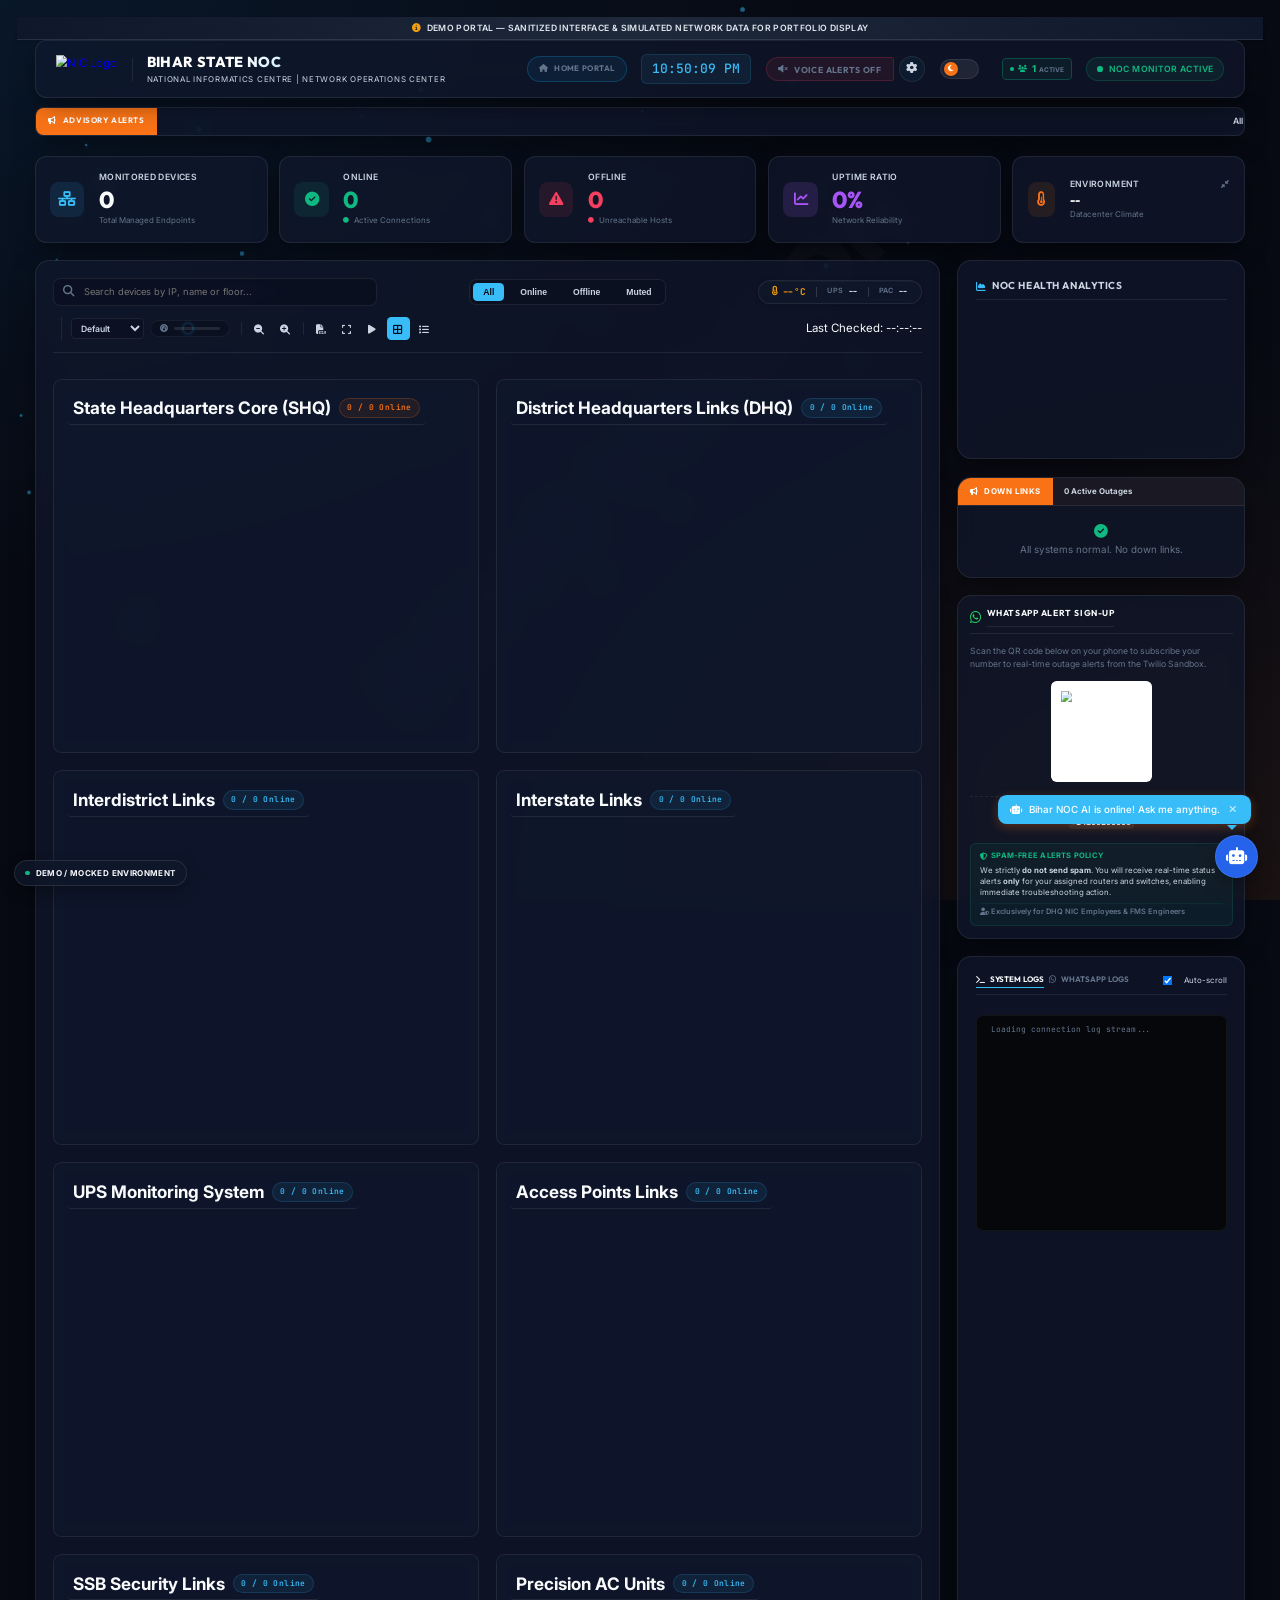
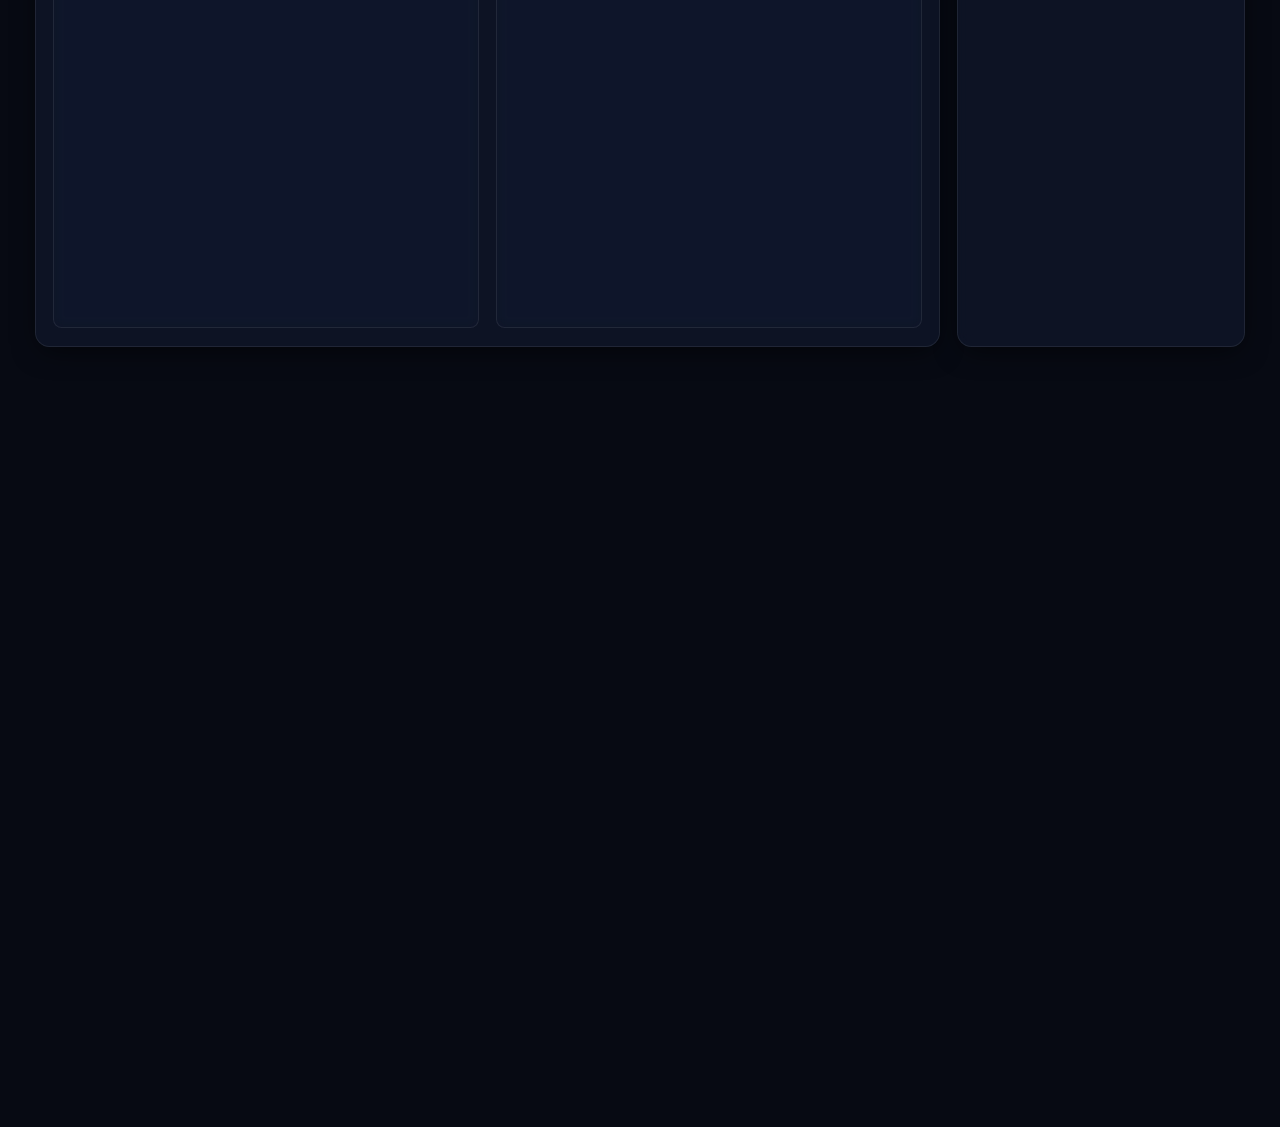
==== alert/index.html @ b46e6ab1 "Initial commit for adityasec32.systems" ====
<!DOCTYPE html>
<html lang="en">
<head>
    <meta charset="UTF-8">
    <meta name="viewport" content="width=device-width, initial-scale=1.0">
    <title>NIC Bihar State NOC Dashboard</title>
    <link rel="icon" type="image/png" href="static/favicon.png?v=1.0">
    <link rel="preconnect" href="https://fonts.googleapis.com">
    <link rel="preconnect" href="https://fonts.gstatic.com" crossorigin>
    <link href="https://fonts.googleapis.com/css2?family=Inter:wght@300;400;500;600;700&family=Outfit:wght@400;500;600;700;800&family=JetBrains+Mono:wght@400;500&display=swap" rel="stylesheet">
    <link rel="stylesheet" href="https://cdnjs.cloudflare.com/ajax/libs/font-awesome/6.5.2/css/all.min.css">
    <script src="https://cdn.jsdelivr.net/npm/chart.js"></script>
    <link rel="stylesheet" href="static/style.css?v=1.9">
    <link rel="stylesheet" href="static/chatbot.css?v=1.1">
    <script>
        function adjustZoom() {
            const width = window.innerWidth;
            let zoomLevel = 1.0;
            if (width >= 1920) {
                zoomLevel = 0.95;
            } else if (width >= 1600) {
                zoomLevel = 0.91;
            } else if (width >= 1366) {
                zoomLevel = 0.8;
            } else if (width >= 1024) {
                zoomLevel = 0.72;
            } else {
                zoomLevel = 1.0;
            }
            if (document.body) {
                document.body.style.zoom = zoomLevel;
            }
        }
        window.addEventListener('resize', adjustZoom);
        window.addEventListener('DOMContentLoaded', adjustZoom);
        window.addEventListener('load', adjustZoom);
    </script>
</head>
<body>
    <!-- Demo Watermark Elements -->
    <div class="demo-top-banner">
        <i class="fas fa-info-circle"></i>
        <span>DEMO PORTAL &mdash; SANITIZED INTERFACE & SIMULATED NETWORK DATA FOR PORTFOLIO DISPLAY</span>
    </div>
    <div class="demo-watermark-bg">DEMO VERSION</div>
    <div class="demo-badge">
        <span class="dot"></span>
        <span>DEMO / MOCKED ENVIRONMENT</span>
    </div>

    <canvas id="networkCanvas" style="position: fixed; top: 0; left: 0; width: 100vw; height: 100vh; pointer-events: none; z-index: -1; opacity: 0.65;"></canvas>
    

    <div class="app-container">
        <!-- Header -->
        <header class="app-header" style="position: relative; z-index: 9999;">
            <div class="logo-area">
                <a href="../noc/" class="logo-link" title="Go to Main Portal Home" style="display: flex; align-items: center;">
                    <img src="../NIC_Preview-1.png" alt="NIC Logo" class="nic-logo-img" style="height: 38px; width: auto; max-width: 180px; object-fit: contain; display: block;">
                </a>
                <div class="logo-divider" style="width: 1px; height: 32px; background: var(--border-color); margin: 0 4px;"></div>
                <div class="logo-title">
                    <h1>BIHAR STATE NOC</h1>
                    <p>National Informatics Centre | Network Operations Center</p>
                </div>
            </div>
            <div class="header-right">
                <a href="../noc/" class="home-portal-btn" title="Back to Main Portal Home" style="display: inline-flex; align-items: center; justify-content: center; gap: 8px; padding: 8px 16px; background: rgba(14, 165, 233, 0.08); border: 1px solid rgba(14, 165, 233, 0.25); border-radius: 20px; color: var(--text-muted); font-size: 11px; font-weight: 700; text-transform: uppercase; letter-spacing: 0.5px; text-decoration: none; transition: all 0.3s ease; white-space: nowrap; height: 36px; box-sizing: border-box;">
                    <i class="fas fa-home"></i> Home Portal
                </a>
                <div class="digital-clock" id="digital-clock">--:--:--</div>
                
                <style>
                    .voice-settings-wrapper { position: relative; display: flex; align-items: center; gap: 8px; }
                    .voice-settings-dropdown { visibility: hidden; opacity: 0; position: absolute; top: calc(100% + 12px); right: 0; background: var(--bg-secondary); border: 1px solid var(--border-color); border-radius: 12px; padding: 16px; box-shadow: 0 10px 25px rgba(0,0,0,0.4); z-index: 1000; min-width: 220px; transform: translateY(-10px); transition: all 0.2s cubic-bezier(0.175, 0.885, 0.32, 1.275); display: flex; flex-direction: column; gap: 12px; }
                    .voice-settings-wrapper:hover .voice-settings-dropdown { visibility: visible; opacity: 1; transform: translateY(0); }
                    .settings-gear-btn { width: 36px; height: 36px; border-radius: 50%; border: 1px solid var(--border-color); background: rgba(14, 165, 233, 0.05); color: var(--text-secondary); display: flex; align-items: center; justify-content: center; cursor: pointer; transition: all 0.2s; }
                    .settings-gear-btn:hover { background: rgba(14, 165, 233, 0.15); color: var(--text-primary); transform: rotate(45deg); border-color: rgba(14, 165, 233, 0.4); }
                    .voice-dropdown-label { font-size: 0.75rem; font-weight: 700; color: var(--text-muted); text-transform: uppercase; letter-spacing: 0.5px; margin-bottom: 8px; display: flex; align-items: center; gap: 6px; }
                
/* Professional Demo Watermark Styles */
.demo-watermark-bg {
    position: fixed;
    top: 50%;
    left: 50%;
    transform: translate(-50%, -50%) rotate(-45deg);
    font-size: 8rem;
    font-weight: 900;
    color: rgba(148, 163, 184, 0.04) !important;
    pointer-events: none;
    z-index: 0;
    user-select: none;
    white-space: nowrap;
    font-family: 'Outfit', sans-serif;
}
body.dark-mode .demo-watermark-bg {
    color: rgba(255, 255, 255, 0.02) !important;
}

.demo-top-banner {
    background: linear-gradient(90deg, #0f172a 0%, #1e293b 50%, #0f172a 100%);
    border-bottom: 1px solid rgba(255, 255, 255, 0.1);
    color: #e2e8f0;
    text-align: center;
    padding: 6px 12px;
    font-size: 0.75rem;
    font-weight: 600;
    letter-spacing: 0.5px;
    box-shadow: 0 2px 4px rgba(0,0,0,0.1);
    position: relative;
    z-index: 10000;
    display: flex;
    justify-content: center;
    align-items: center;
    gap: 8px;
}
.demo-top-banner i {
    color: #f59e0b;
    animation: demo-pulse 2s infinite;
}
@keyframes demo-pulse {
    0% { opacity: 0.6; }
    50% { opacity: 1; }
    100% { opacity: 0.6; }
}

.demo-badge {
    position: fixed;
    bottom: 20px;
    left: 20px;
    background: rgba(15, 23, 42, 0.75);
    backdrop-filter: blur(12px);
    border: 1px solid rgba(255, 255, 255, 0.1);
    padding: 8px 14px;
    border-radius: 30px;
    color: #f8fafc;
    font-size: 0.7rem;
    font-weight: 700;
    letter-spacing: 0.5px;
    display: flex;
    align-items: center;
    gap: 8px;
    z-index: 99999;
    box-shadow: 0 8px 20px rgba(0,0,0,0.3);
    pointer-events: auto;
    transition: all 0.3s ease;
}
.demo-badge:hover {
    transform: translateY(-2px);
    background: rgba(15, 23, 42, 0.9);
    border-color: rgba(255, 255, 255, 0.2);
}
.demo-badge .dot {
    width: 6px;
    height: 6px;
    background-color: #10b981;
    border-radius: 50%;
    animation: demo-flash 1.5s infinite;
}
@keyframes demo-flash {
    0%, 100% { opacity: 0.4; }
    50% { opacity: 1; }
}
</style>
                <div class="voice-settings-wrapper">
                    <button class="voice-alert-toggle" id="voice-alert-toggle" title="Toggle Voice Alerts">
                        <i class="fas fa-volume-mute" id="voice-alert-icon"></i>
                        <span id="voice-alert-label">Voice Off</span>
                    </button>
                    <div class="settings-gear-btn" title="Voice & Audio Settings">
                        <i class="fas fa-cog"></i>
                    </div>
                    <div class="voice-settings-dropdown">
                        <div>
                            <div class="voice-dropdown-label"><i class="fas fa-microphone-alt"></i> Voice Character</div>
                            <div class="voice-gender-selector" id="voice-gender-selector" style="background: transparent; border: none; padding: 0; display: flex; gap: 8px;">
                                <button class="voice-gender-btn active" data-gender="female" id="voice-btn-female" title="Female Voice" style="flex: 1; justify-content: center; border-radius: 8px; border: 1px solid var(--border-color);">
                                    <i class="fas fa-venus"></i> Female
                                </button>
                                <button class="voice-gender-btn" data-gender="male" id="voice-btn-male" title="Male Voice" style="flex: 1; justify-content: center; border-radius: 8px; border: 1px solid var(--border-color);">
                                    <i class="fas fa-mars"></i> Male
                                </button>
                            </div>
                        </div>
                        <div style="border-top: 1px solid var(--border-color); padding-top: 12px;">
                            <div class="voice-dropdown-label"><i class="fas fa-tachometer-alt"></i> Speech Rate</div>
                            <button class="voice-speed-btn" id="voice-btn-speed" title="Adjust Speech Rate (Speed)" style="width: 100%; justify-content: center; border-radius: 8px; padding: 8px; border: 1px solid var(--border-color); background: rgba(255,255,255,0.03);">
                                Normal (1.0x)
                            </button>
                        </div>
                    </div>
                </div>
                
                <div class="theme-switch-container" title="Toggle Light/Dark Theme">
                    <label class="theme-switch" for="theme-toggle">
                        <input type="checkbox" id="theme-toggle">
                        <span class="theme-slider">
                            <span class="theme-icon-container">
                                <i class="fas fa-moon moon-icon"></i>
                                <i class="fas fa-sun sun-icon"></i>
                            </span>
                        </span>
                    </label>
                </div>
                
                <style>
                    .active-viewers-wrapper { 
                        position: relative; 
                        display: flex; 
                        align-items: center; 
                        gap: 6px; 
                        border: 1px solid rgba(16, 185, 129, 0.3); 
                        background: rgba(16, 185, 129, 0.05); 
                        padding: 4px 10px; 
                        border-radius: 6px; 
                        cursor: pointer; 
                        transition: all 0.25s ease; 
                    }
                    .active-viewers-wrapper:hover { 
                        background: rgba(16, 185, 129, 0.1); 
                        border-color: rgba(16, 185, 129, 0.55); 
                        box-shadow: 0 0 12px rgba(16, 185, 129, 0.25);
                    }
                    .active-viewers-dropdown { 
                        visibility: hidden; 
                        opacity: 0; 
                        position: absolute; 
                        top: calc(100% + 8px); 
                        right: 0; 
                        background: var(--bg-card) !important; 
                        backdrop-filter: blur(12px) !important; 
                        border: 1px solid rgba(16, 185, 129, 0.25); 
                        border-radius: 12px; 
                        padding: 14px; 
                        box-shadow: 0 10px 30px rgba(16, 185, 129, 0.12), var(--shadow-main); 
                        z-index: 1000; 
                        min-width: 220px; 
                        transform: translateY(-10px); 
                        transition: all 0.3s cubic-bezier(0.175, 0.885, 0.32, 1.275); 
                    }
                    .active-viewers-wrapper:hover .active-viewers-dropdown { 
                        visibility: visible; 
                        opacity: 1; 
                        transform: translateY(0); 
                    }
                    
                    /* Upgraded Glowing Active Connection List Items */
                    .active-connection-item {
                        padding: 8px 12px;
                        background: rgba(16, 185, 129, 0.04);
                        border: 1px solid rgba(16, 185, 129, 0.15);
                        border-radius: 8px;
                        display: flex;
                        align-items: center;
                        gap: 8px;
                        color: var(--color-up) !important;
                        font-weight: 600;
                        font-size: 0.78rem;
                        transition: all 0.25s ease;
                        box-shadow: 0 0 10px rgba(16, 185, 129, 0.05);
                    }
                    .active-connection-item:hover {
                        background: rgba(16, 185, 129, 0.08);
                        border-color: rgba(16, 185, 129, 0.4);
                        box-shadow: 0 0 12px rgba(16, 185, 129, 0.2);
                        transform: translateX(3px);
                    }
                    .active-connection-item i {
                        color: var(--color-up);
                        opacity: 0.85;
                        font-size: 0.75rem;
                        transition: all 0.25s ease;
                    }
                    .active-connection-item:hover i {
                        opacity: 1;
                        transform: scale(1.2);
                        text-shadow: 0 0 8px var(--color-up);
                    }
                </style>
                <div class="active-viewers-wrapper">
                    <span class="ping-indicator-dot pulse-green"></span>
                    <i class="fas fa-users" style="font-size: 10px; color: var(--color-up);"></i>
                    <div style="display: flex; align-items: baseline; gap: 4px;">
                        <span id="active-viewers-count" style="font-weight: 800; color: var(--color-up); font-size: 13px;">1</span> 
                        <span style="font-size: 9px; font-weight: 700; color: var(--text-muted); text-transform: uppercase;">ACTIVE</span>
                    </div>
                    <div class="active-viewers-dropdown">
                        <div style="display: flex; align-items: center; gap: 6px; font-size: 0.75rem; color: var(--text-secondary); margin-bottom: 8px; font-weight: 700; text-transform: uppercase; letter-spacing: 0.5px; border-bottom: 1px solid var(--border-color); padding-bottom: 6px;">
                            <i class="fas fa-network-wired"></i> Live Connections
                        </div>
                        <div id="active-viewers-ips" style="font-family: var(--font-mono); font-size: 0.8rem; color: var(--color-up); display: flex; flex-direction: column; gap: 6px; max-height: 200px; overflow-y: auto;">
                        </div>
                    </div>
                </div>

                <div class="status-badge active-state" id="service-status">
                    <span class="pulse-green"></span>
                    <span>NOC MONITOR ACTIVE</span>
                </div>
            </div>
        </header>

        <!-- Horizontal Alert Ticker Banner -->
        <div class="alert-ticker-banner" id="ticker-banner-bar">
            <div class="ticker-label-badge" id="ticker-label-badge">
                <i class="fas fa-bullhorn"></i> Advisory Alerts
            </div>
            <div class="ticker-marquee-wrapper">
                <div class="ticker-marquee-text" id="ticker-marquee-content">
                    All network links are currently operational. Monitoring devices in real-time...
                </div>
            </div>
        </div>

        <!-- Dynamic Summary Metrics Cards -->
        <section class="stats-overview">
            <div class="stat-card">
                <div class="stat-icon-wrapper blue-icon"><i class="fas fa-network-wired"></i></div>
                <div class="stat-info">
                    <div class="stat-title">Monitored Devices</div>
                    <div class="stat-value text-primary" id="stat-total">0</div>
                    <div class="stat-sub">Total Managed Endpoints</div>
                </div>
            </div>
            <div class="stat-card">
                <div class="stat-icon-wrapper green-icon"><i class="fas fa-check-circle"></i></div>
                <div class="stat-info">
                    <div class="stat-title">Online</div>
                    <div class="stat-value text-success" id="stat-up">0</div>
                    <div class="stat-sub"><i class="fas fa-circle" style="color: var(--color-up); font-size: 8px; vertical-align: middle; margin-right: 4px;"></i> Active Connections</div>
                </div>
            </div>
            <div class="stat-card">
                <div class="stat-icon-wrapper red-icon"><i class="fas fa-exclamation-triangle"></i></div>
                <div class="stat-info">
                    <div class="stat-title">Offline</div>
                    <div class="stat-value text-danger" id="stat-down">0</div>
                    <div class="stat-sub"><i class="fas fa-circle" style="color: var(--color-down); font-size: 8px; vertical-align: middle; margin-right: 4px;"></i> Unreachable Hosts</div>
                </div>
            </div>
            <div class="stat-card">
                <div class="stat-icon-wrapper purple-icon" style="background: rgba(168, 85, 247, 0.15); color: #a855f7;"><i class="fas fa-chart-line"></i></div>
                <div class="stat-info">
                    <div class="stat-title">Uptime Ratio</div>
                    <div class="stat-value" id="stat-uptime" style="color: #a855f7;">0%</div>
                    <div class="stat-sub">Network Reliability</div>
                </div>
            </div>
            <div class="stat-card">
                <div class="stat-icon-wrapper orange-icon"><i class="fas fa-thermometer-half"></i></div>
                <div class="stat-info" style="width: 100%;">
                    <div class="stat-title" style="display: flex; justify-content: space-between; align-items: center;">
                        Environment
                        <button id="env-view-toggle" style="background: none; border: none; color: var(--text-muted); cursor: pointer; padding: 2px; font-size: 11px; transition: color 0.2s;" title="Toggle Compact View"><i class="fas fa-compress-alt"></i></button>
                    </div>
                    <div class="stat-value" id="stat-temp" style="font-size: 16px; margin-top: 4px;">--</div>
                    <div class="stat-sub">Datacenter Climate</div>
                </div>
            </div>
        </section>

        <!-- Main Layout Split Grid -->
        <div class="main-layout">
            <!-- Left Side: Host Grid Container & Filter Header -->
            <main class="hosts-panel">
                <div class="panel-controls-header">
                    <div class="search-bar-container">
                        <i class="fas fa-search"></i>
                        <input type="text" id="input-search" placeholder="Search devices by IP, name or floor...">
                    </div>
                    <div class="filters-btn-group" style="display: flex; align-items: center; gap: 8px;">
                        <button class="filter-btn active" data-filter="all">All</button>
                        <button class="filter-btn" data-filter="up">Online</button>
                        <button class="filter-btn" data-filter="down">Offline</button>
                        <button class="filter-btn" data-filter="muted">Muted</button>
                    </div>
                    
                    <div class="inline-env-bar" id="inline-env-bar">
                        <div class="env-item" title="Server Room Temperature">
                            <div class="env-icon-wrapper"><i class="fas fa-thermometer-half"></i></div>
                            <span id="inline-env-room" class="env-value highlight">--&deg;C</span>
                        </div>
                        <div class="env-divider"></div>
                        <div class="env-item" title="UPS Temperatures">
                            <span class="env-label">UPS</span>
                            <span id="inline-env-ups" class="env-value">--</span>
                        </div>
                        <div class="env-divider"></div>
                        <div class="env-item" title="PAC Temperatures">
                            <span class="env-label">PAC</span>
                            <span id="inline-env-pac" class="env-value">--</span>
                        </div>
                    </div>

                    <div class="view-toggle-group">
                        <select id="sort-select" class="filter-dropdown" title="Arrange options">
                            <option value="default">Default</option>
                            <option value="status">By Status</option>
                            <option value="ip">By IP</option>
                            <option value="name">By Name</option>
                        </select>
                        <div class="speed-control-wrapper" title="Adjust Auto-Scroll Speed">
                            <i class="fas fa-gauge-high speed-icon"></i>
                            <input type="range" id="scroll-speed-slider" class="premium-slider" min="0.1" max="2.0" step="0.1" value="0.6">
                        </div>
                        <div style="width: 1px; height: 18px; background: var(--border-color); margin: 0 4px;"></div>
                        <button class="view-btn" id="btn-zoom-out" title="Zoom Out (Ctrl -)">
                            <i class="fas fa-search-minus"></i>
                        </button>
                        <button class="view-btn" id="btn-zoom-in" title="Zoom In (Ctrl +)">
                            <i class="fas fa-search-plus"></i>
                        </button>
                        <div style="width: 1px; height: 18px; background: var(--border-color); margin: 0 4px;"></div>
                        <button class="view-btn" id="btn-export-dpr" title="Export Outages (DPR)">
                            <i class="fas fa-file-csv"></i>
                        </button>
                        <button class="view-btn" id="btn-fullscreen" title="Toggle Kiosk Mode">
                            <i class="fas fa-expand"></i>
                        </button>
                        <button class="view-btn" id="btn-autoscroll" title="Toggle Auto-Scroll">
                            <i class="fas fa-play"></i>
                        </button>
                        <button class="view-btn active" id="view-btn-grid" title="Grid View">
                            <i class="fas fa-th-large"></i>
                        </button>
                        <button class="view-btn" id="view-btn-list" title="Compact List View">
                            <i class="fas fa-list"></i>
                        </button>
                    </div>
                    <span class="last-checked" id="last-checked-time">Last Checked: --:--:--</span>
                </div>
                
                <div class="hosts-sections-container" id="hosts-sections-container">
                    <!-- SHQ Section -->
                    <div class="hosts-section" id="shq-section">
                        <div class="section-header">
                            <h2 class="section-header-title" data-category="SHQ">
                                State Headquarters Core (SHQ)
                                <div class="section-badge" id="shq-badge">0 / 0 Online</div>
                            </h2>
                        </div>
                        <div class="hosts-grid" id="hosts-grid-shq"></div>
                    </div>

                    <!-- DHQ Section -->
                    <div class="hosts-section" id="dhq-section">
                        <div class="section-header">
                            <h2 class="section-header-title" data-category="DHQ">
                                District Headquarters Links (DHQ)
                                <div class="section-badge" id="dhq-badge">0 / 0 Online</div>
                            </h2>
                        </div>
                        <div class="hosts-grid" id="hosts-grid-dhq"></div>
                    </div>

                    <!-- Interdistrict Section -->
                    <div class="hosts-section" id="intd-section">
                        <div class="section-header">
                            <h2 class="section-header-title" data-category="INTD">
                                Interdistrict Links
                                <div class="section-badge" id="intd-badge">0 / 0 Online</div>
                            </h2>
                        </div>
                        <div class="hosts-grid" id="hosts-grid-intd"></div>
                    </div>

                    <!-- Interstate Section -->
                    <div class="hosts-section" id="ints-section">
                        <div class="section-header">
                            <h2 class="section-header-title" data-category="INTS">
                                Interstate Links
                                <div class="section-badge" id="ints-badge">0 / 0 Online</div>
                            </h2>
                        </div>
                        <div class="hosts-grid" id="hosts-grid-ints"></div>
                    </div>

                    <!-- UPS Section -->
                    <div class="hosts-section" id="ups-section">
                        <div class="section-header">
                            <h2 class="section-header-title" data-category="UPS">
                                UPS Monitoring System
                                <div class="section-badge" id="ups-badge">0 / 0 Online</div>
                            </h2>
                        </div>
                        <div class="hosts-grid" id="hosts-grid-ups"></div>
                    </div>

                    <!-- AP Section -->
                    <div class="hosts-section" id="ap-section">
                        <div class="section-header">
                            <h2 class="section-header-title" data-category="AP">
                                Access Points Links
                                <div class="section-badge" id="ap-badge">0 / 0 Online</div>
                            </h2>
                        </div>
                        <div class="hosts-grid" id="hosts-grid-ap"></div>
                    </div>

                    <!-- SSB Section -->
                    <div class="hosts-section" id="ssb-section">
                        <div class="section-header">
                            <h2 class="section-header-title" data-category="SSB">
                                SSB Security Links
                                <div class="section-badge" id="ssb-badge">0 / 0 Online</div>
                            </h2>
                        </div>
                        <div class="hosts-grid" id="hosts-grid-ssb"></div>
                    </div>

                    <!-- PAC Section -->
                    <div class="hosts-section" id="pac-section">
                        <div class="section-header">
                            <h2 class="section-header-title" data-category="PAC">
                                Precision AC Units
                                <div class="section-badge" id="pac-badge">0 / 0 Online</div>
                            </h2>
                        </div>
                        <div class="hosts-grid" id="hosts-grid-pac"></div>
                    </div>
                </div>
            </main>

            <!-- Right Side: Charts + Logs + Actions -->
            <aside class="side-panel">
                <!-- System Dashboard Charts Panel -->
                <div class="glass-card chart-card">
                    <h3><i class="fas fa-chart-area"></i> NOC Health Analytics</h3>
                    <div class="chart-container">
                        <canvas id="uptimeChart"></canvas>
                    </div>
                </div>

                <!-- Active Down Links Alert Card -->
                <div class="glass-card down-links-card" style="padding: 0; overflow: hidden; border: 1px solid var(--border-color); gap: 0;">
                    <!-- The Advisory Alerts style banner at the top of the card -->
                    <div class="ticker-banner" style="display: flex; align-items: center; background: rgba(249, 115, 22, 0.05); border-bottom: 1px solid var(--border-color); height: 40px;">
                        <div class="ticker-label" id="side-ticker-label" style="background: var(--accent-saffron); color: #ffffff; padding: 0 16px; font-weight: 700; font-size: 11px; display: flex; align-items: center; gap: 8px; text-transform: uppercase; letter-spacing: 0.8px; height: 100%; white-space: nowrap; transition: background-color 0.3s;">
                            <i class="fas fa-bullhorn"></i> Down Links
                        </div>
                        <div class="ticker-summary-badge" id="down-links-summary" style="padding: 0 16px; font-weight: 700; font-size: 11px; color: var(--text-secondary); white-space: nowrap;">
                            0 Active Outages
                        </div>
                    </div>
                    <div class="down-links-container" id="side-down-links-list" style="padding: 16px; display: flex; flex-direction: column; gap: 10px; max-height: 250px; overflow-y: auto;">
                        <div style="text-align: center; color: var(--text-muted); padding: 10px 0; font-size: 0.85rem;">
                            <i class="fas fa-check-circle" style="color: var(--color-up); font-size: 1.2rem; margin-bottom: 6px; display: block;"></i>
                            All systems normal. No down links.
                        </div>
                    </div>
                </div>

                <!-- WhatsApp Alert Sign-up Card -->
                <div class="glass-card enrollment-card" style="padding: 16px; border: 1px solid var(--border-color); display: flex; flex-direction: column; gap: 12px;">
                    <div style="display: flex; align-items: center; gap: 8px; border-bottom: 1px solid var(--border-color); padding-bottom: 8px; margin-bottom: 4px;">
                        <i class="fab fa-whatsapp" style="color: #25d366; font-size: 18px;"></i>
                        <h3 style="font-family: var(--font-title); font-size: 12px; font-weight: 700; text-transform: uppercase; color: var(--text-primary); margin: 0; letter-spacing: 0.8px;">WhatsApp Alert Sign-up</h3>
                    </div>
                    <p style="font-size: 0.75rem; color: var(--text-muted); line-height: 1.4; margin: 0;">
                        Scan the QR code below on your phone to subscribe your number to real-time outage alerts from the Twilio Sandbox.
                    </p>
                    <div style="display: flex; justify-content: center; align-items: center; background: #ffffff; padding: 12px; border-radius: 8px; border: 1px solid var(--border-color); width: 140px; height: 140px; margin: 4px auto;">
                        <img id="enrollment-qr-img" src="" alt="Twilio Enroll QR Code" style="width: 100%; height: 100%; object-fit: contain; display: block; filter: contrast(1.1);">
                    </div>
                    <div style="font-size: 0.72rem; text-align: center; color: var(--text-muted); line-height: 1.45; border-top: 1px dashed var(--border-color); padding-top: 10px; margin-top: 4px; margin-bottom: 8px;">
                        Or manually text <strong style="color: var(--text-primary); font-family: var(--font-mono); background: rgba(255,255,255,0.06); padding: 2px 4px; border-radius: 4px;" id="enrollment-msg-text">join at-cath</strong> to <br style="margin-bottom: 4px;">
                        <strong style="color: var(--text-primary); font-family: var(--font-mono); background: rgba(255,255,255,0.06); padding: 2px 4px; border-radius: 4px;" id="enrollment-phone-text">+14155238886</strong>
                    </div>
                    
                    <!-- Spam & Subscription Policy Callout -->
                    <div style="background: rgba(16, 185, 129, 0.05); border: 1px solid rgba(16, 185, 129, 0.15); border-radius: 8px; padding: 10px 12px; font-size: 0.68rem; line-height: 1.45; color: var(--text-secondary); text-align: left; display: flex; flex-direction: column; gap: 4px;">
                        <div style="color: #10b981; font-weight: 700; display: flex; align-items: center; gap: 6px; text-transform: uppercase; font-size: 0.65rem; letter-spacing: 0.3px;">
                            <i class="fas fa-shield-alt"></i> Spam-Free Alerts Policy
                        </div>
                        <p style="margin: 0; color: var(--text-secondary);">
                            We strictly <strong>do not send spam</strong>. You will receive real-time status alerts <strong>only</strong> for your assigned routers and switches, enabling immediate troubleshooting action.
                        </p>
                        <span style="font-size: 0.65rem; color: var(--text-muted); font-weight: 600; margin-top: 2px; border-top: 1px solid rgba(16, 185, 129, 0.1); padding-top: 4px; display: block;">
                            <i class="fas fa-user-shield"></i> Exclusively for DHQ NIC Employees & FMS Engineers
                        </span>
                    </div>
                </div>

                <!-- Terminal & WhatsApp Logs Panel -->
                <div class="glass-card logs-card" style="display: flex; flex-direction: column;">
                    <div class="panel-header" style="border-bottom: 1px solid var(--border-color); padding-bottom: 8px; margin-bottom: 12px; display: flex; align-items: center; justify-content: space-between;">
                        <div class="log-tabs" style="display: flex; gap: 8px;">
                            <button class="log-tab-btn active" data-tab="system" style="background: none; border: none; font-family: var(--font-title); font-weight: 700; font-size: 11px; text-transform: uppercase; color: var(--text-primary); cursor: pointer; padding-bottom: 4px; border-bottom: 2px solid var(--accent); transition: all 0.3s ease;">
                                <i class="fas fa-terminal" style="margin-right: 4px;"></i> System Logs
                            </button>
                            <button class="log-tab-btn" data-tab="whatsapp" style="background: none; border: none; font-family: var(--font-title); font-weight: 700; font-size: 11px; text-transform: uppercase; color: var(--text-muted); cursor: pointer; padding-bottom: 4px; border-bottom: 2px solid transparent; transition: all 0.3s ease;">
                                <i class="fab fa-whatsapp" style="margin-right: 4px;"></i> WhatsApp Logs
                            </button>
                        </div>
                        <label class="checkbox-container">
                            <input type="checkbox" id="chk-autoscroll" checked>
                            <span class="checkmark"></span>
                            Auto-scroll
                        </label>
                    </div>
                    <!-- System Logs Panel -->
                    <div class="terminal" id="terminal-logs">
                        <div class="terminal-line system-msg">Loading connection log stream...</div>
                    </div>
                    <!-- WhatsApp Notification Logs Panel -->
                    <div class="terminal" id="whatsapp-logs" style="display: none;">
                        <div style="text-align: center; color: var(--text-muted); padding: 20px 0; font-size: 0.85rem;">
                            <i class="fab fa-whatsapp" style="font-size: 1.5rem; color: var(--text-muted); margin-bottom: 8px; display: block;"></i>
                            No WhatsApp transmissions recorded in this session.
                        </div>
                    </div>
                </div>
            </aside>
        </div>
    </div>

    <!-- Diagnostics Details Modal -->
    <div class="modal-overlay" id="diagnostics-modal">
        <div class="modal-card">
            <button class="modal-close-btn" id="modal-close"><i class="fas fa-times"></i></button>
            <div class="modal-header">
                <span class="modal-badge-status" id="modal-status-badge">UP</span>
                <h2 id="modal-title-desc">Device Diagnostics</h2>
                <div class="modal-ip-actions-container">
                    <p id="modal-title-ip" class="font-mono">10.99.11.254</p>
                    <div class="modal-ip-quick-links">
                        <button class="modal-ip-btn" id="modal-ip-copy" title="Copy IP Address">
                            <i class="far fa-copy"></i> Copy
                        </button>
                        <a href="#" id="modal-ip-http" target="_blank" class="modal-ip-btn" title="Login via Web (HTTP)">
                            <i class="fas fa-external-link-alt"></i> HTTP
                        </a>
                        <a href="#" id="modal-ip-https" target="_blank" class="modal-ip-btn secure" title="Login via Secure Web (HTTPS)">
                            <i class="fas fa-shield-alt"></i> HTTPS
                        </a>
                    </div>
                </div>
            </div>
            
            <div class="modal-body">
                <!-- Quick Info Stats Grid -->
                <div class="modal-stats-grid">
                    <div class="modal-stat-box">
                        <span class="box-label">Latency</span>
                        <span class="box-val" id="modal-stat-latency">--</span>
                    </div>
                    <div class="modal-stat-box">
                        <span class="box-label">Last Pinged</span>
                        <span class="box-val font-mono" id="modal-stat-last-ping">--</span>
                    </div>
                    <div class="modal-stat-box">
                        <span class="box-label">Monitoring Status</span>
                        <span class="box-val text-success" id="modal-stat-monitoring">Active</span>
                    </div>
                </div>

                <!-- Recent Uptime Sparkline History -->
                <div class="diagnostics-section">
                    <h4>Uptime Diagnostics (Last 10 Checks)</h4>
                    <div class="sparkline-history" id="modal-sparkline-history">
                        <!-- Sparks rendered dynamically -->
                    </div>
                </div>

                <!-- Diagnostics Actions Row -->
                <div class="diagnostics-actions-row">
                    <button class="diag-action-btn primary-action" id="modal-btn-ping">
                        <i class="fas fa-sync-alt"></i> Ping Now
                    </button>
                    <button class="diag-action-btn secondary-action" id="modal-btn-mute">
                        <i class="fas fa-bell-slash"></i> Mute Alerts
                    </button>
                    <button class="diag-action-btn danger-action" id="modal-btn-tracert">
                        <i class="fas fa-route"></i> Trace Route Path
                    </button>
                </div>

                <!-- Command Stdout Block -->
                <div class="diagnostics-section">
                    <h4>Console Output</h4>
                    <pre class="console-box" id="modal-console-stdout">Running baseline checks...</pre>
                </div>
            </div>
        </div>
    </div>

    <!-- Category Overview & Group Actions Modal -->
    <div class="modal-overlay" id="category-modal">
        <div class="modal-card category-modal-card">
            <button class="modal-close-btn" id="category-modal-close"><i class="fas fa-times"></i></button>
            <div class="modal-header">
                <span class="modal-badge-status" id="category-modal-status-badge">HEALTHY</span>
                <h2 id="category-modal-title">Category Title</h2>
                <p class="font-mono text-muted" id="category-modal-subtitle">Sub-category Label</p>
            </div>
            
            <div class="modal-body">
                <!-- Group Info Stats Grid -->
                <div class="modal-stats-grid">
                    <div class="modal-stat-box">
                        <span class="box-label">Total Devices</span>
                        <span class="box-val" id="category-stat-total">--</span>
                    </div>
                    <div class="modal-stat-box">
                        <span class="box-label">Online</span>
                        <span class="box-val text-success" id="category-stat-up">--</span>
                    </div>
                    <div class="modal-stat-box">
                        <span class="box-label">Offline</span>
                        <span class="box-val text-danger" id="category-stat-down">--</span>
                    </div>
                    <div class="modal-stat-box">
                        <span class="box-label">Uptime Ratio</span>
                        <span class="box-val text-primary" id="category-stat-uptime">--%</span>
                    </div>
                </div>

                <!-- Group Actions Row -->
                <div class="diagnostics-actions-row category-actions-row">
                    <button class="diag-action-btn primary-action" id="category-btn-ping-all">
                        <i class="fas fa-sync-alt"></i> Ping All in Category
                    </button>
                    <button class="diag-action-btn secondary-action" id="category-btn-mute-all">
                        <i class="fas fa-bell-slash"></i> Mute Group Alerts
                    </button>
                </div>

                <!-- Isolated Group Outages -->
                <div class="diagnostics-section">
                    <h4 style="margin-bottom: 12px; display: flex; align-items: center; gap: 8px;">
                        <i class="fas fa-exclamation-triangle" style="color: var(--color-down); font-size: 11px;"></i>
                        Active Outages in Category
                    </h4>
                    <div class="category-outages-list-container" id="category-outages-list">
                        <!-- Populated dynamically -->
                    </div>
                </div>
            </div>
        </div>
    </div>

    <!-- Toast Alerts container -->
    <div class="toast-container" id="toast-container"></div>

    <script src="static/script.js?v=5.0"></script>

<!-- Floating AI Chatbot Widget -->
    <div class="ai-chatbot-widget">
        <!-- Attention Tooltip Speech Bubble -->
        <div class="chatbot-attention-tooltip" id="chatbotTooltip" style="display: flex; align-items: center; justify-content: space-between; gap: 8px;">
            <span><i class="fas fa-robot" style="color: var(--primary-color); margin-right: 6px;"></i> Bihar NOC AI is online! Ask me anything.</span>
            <button id="chatbotTooltipCloseBtn" style="background: none; border: none; color: inherit; font-size: 14px; cursor: pointer; padding: 0 4px; opacity: 0.7; transition: opacity 0.2s;" onmouseover="this.style.opacity=1" onmouseout="this.style.opacity=0.7"><i class="fas fa-times"></i></button>
        </div>
        <button class="chatbot-toggle-btn pulse" id="chatbotToggleBtn" aria-label="Open AI Assistant" title="Chat with Bihar NOC AI Assistant">
            <i class="fas fa-robot"></i>
        </button>
        <div class="chatbot-panel" id="chatbotPanel">
            <div class="chatbot-header">
                <div style="display: flex; justify-content: space-between; align-items: center; width: 100%;">
                    <div class="chatbot-header-title">
                        <i class="fas fa-robot"></i>
                        <h3>Bihar NOC Assistant</h3>
                    </div>
                    <button class="chatbot-header-close" id="chatbotCloseBtn" aria-label="Close panel"><i class="fas fa-times"></i></button>
                </div>
            </div>
            <div class="chatbot-messages" id="chatbotMessages">
                <div class="chat-msg bot">
                    Hello! I am your Bihar NOC Support Assistant. Ask me anything about our support numbers, service status, document submission, or network information!
                </div>
            </div>
            <!-- Suggestion Chips -->
            <div class="chatbot-chips">
                <button onclick="sendSuggestionChip('Support Numbers')" class="chatbot-chip-btn">�??? Support Numbers</button>
                <button onclick="sendSuggestionChip('Doc Submission')" class="chatbot-chip-btn">�??? Doc Submission</button>
                <button onclick="sendSuggestionChip('Service Status')" class="chatbot-chip-btn">�??? Service Status</button>
                <button onclick="sendSuggestionChip('Network Info')" class="chatbot-chip-btn">�??� Network Info</button>
            </div>
            <div class="chatbot-input-area">
                <input type="text" class="chatbot-input" id="chatbotInput" placeholder="Type your message..." autocomplete="off">
                <button class="chatbot-mic-btn" id="chatbotMicBtn" aria-label="Voice Input" title="Voice Input" style="display: none;">
                    <i class="fas fa-microphone"></i>
                </button>
                <button class="chatbot-send-btn" id="chatbotSendBtn" aria-label="Send message">
                    <i class="fas fa-paper-plane"></i>
                </button>
            </div>
            <!-- Credit line at bottom-right of the panel -->
            <div style="text-align: right; padding: 6px 20px; font-size: 8.5px; color: var(--text-muted); opacity: 0.85; border-top: 1px solid var(--border-color); background: var(--bg-secondary);">
                Created by <strong style="color: #38bdf8;">Aditya Jain</strong> (Security Administrator) <em>selflessly</em>
            </div>
            <!-- Footer -->
            <div class="chatbot-footer">
                <span>For internal use only.</span>
                <span>Built with ❤️ for the team.</span>
            </div>
        </div>
    </div>

    <script src="static/chatbot.js?v=1.1"></script>








</body>
</html>
---- alert/static/style.css ----
/* Reset & Variables */
:root {
    --bg-main: #070a13;
    --bg-card: rgba(18, 26, 47, 0.65);
    --bg-card-hover: rgba(28, 40, 72, 0.85);
    --border-color: rgba(255, 255, 255, 0.08);
    --border-hover: rgba(56, 189, 248, 0.45);
    
    --color-up: #10b981;
    --color-up-glow: rgba(16, 185, 129, 0.25);
    --color-down: #f43f5e;
    --color-down-glow: rgba(244, 63, 94, 0.25);
    --color-warning: #f59e0b;
    --color-muted: #64748b;
    
    /* Bihar NOC Accent Palette */
    --accent: #38bdf8; /* Royal blue glow */
    --accent-hover: #0ea5e9;
    --accent-saffron: #f97316; /* Saffron gov accent */
    --accent-saffron-hover: #ea580c;
    
    --text-primary: #f8fafc;
    --text-secondary: #cbd5e1;
    --text-muted: #64748b;
    --terminal-bg: #05070a;
    
    --font-sans: 'Inter', 'Outfit', -apple-system, sans-serif;
    --font-title: 'Outfit', sans-serif;
    --font-mono: 'JetBrains Mono', 'Fira Code', monospace;
    
    --shadow-main: 0 10px 40px -10px rgba(0, 0, 0, 0.7);
    --shadow-up: 0 0 15px rgba(16, 185, 129, 0.3);
    --shadow-down: 0 0 15px rgba(244, 63, 94, 0.35);
}

* {
    box-sizing: border-box;
    margin: 0;
    padding: 0;
}

body {
    zoom: 0.91;
    background-color: var(--bg-main);
    color: var(--text-primary);
    font-family: var(--font-sans);
    line-height: 1.5;
    min-height: 100vh;
    padding: 24px;
    background-image: 
        radial-gradient(at 0% 0%, rgba(15, 76, 129, 0.2) 0px, transparent 45%),
        radial-gradient(at 100% 100%, rgba(249, 115, 22, 0.08) 0px, transparent 45%);
    background-attachment: fixed;
}

.app-container {
    max-width: 1780px;
    margin: 0 auto;
    padding: 0 24px;
    display: flex;
    flex-direction: column;
    gap: 24px;
}

/* Header */
.app-header {
    display: flex;
    justify-content: space-between;
    align-items: center;
    padding: 16px 28px;
    background: var(--bg-card);
    border: 1px solid var(--border-color);
    border-radius: 16px;
    backdrop-filter: blur(16px);
    box-shadow: var(--shadow-main);
}

.logo-area {
    display: flex;
    align-items: center;
    gap: 16px;
}

.logo-icon {
    font-size: 32px;
}

.logo-title h1 {
    font-family: var(--font-title);
    font-size: 20px;
    font-weight: 800;
    letter-spacing: 0.5px;
    background: linear-gradient(135deg, #ffffff 30%, var(--accent) 100%);
    -webkit-background-clip: text;
    -webkit-text-fill-color: transparent;
}

.logo-title p {
    font-size: 11px;
    color: var(--text-secondary);
    text-transform: uppercase;
    letter-spacing: 1px;
}

.header-right {
    display: flex;
    align-items: center;
    gap: 20px;
}

.digital-clock {
    font-family: var(--font-mono);
    font-size: 18px;
    font-weight: 500;
    color: var(--accent);
    background: rgba(56, 189, 248, 0.07);
    padding: 6px 14px;
    border-radius: 8px;
    border: 1px solid rgba(56, 189, 248, 0.15);
}

.status-badge {
    display: flex;
    align-items: center;
    gap: 8px;
    font-size: 12px;
    font-weight: 600;
    letter-spacing: 0.5px;
    padding: 6px 14px;
    border-radius: 9999px;
    border: 1px solid var(--border-color);
}

.status-badge.active-state {
    background: rgba(16, 185, 129, 0.08);
    border-color: rgba(16, 185, 129, 0.2);
    color: var(--color-up);
}

.pulse-green {
    width: 8px;
    height: 8px;
    background-color: var(--color-up);
    border-radius: 50%;
    box-shadow: 0 0 0 0 rgba(16, 185, 129, 0.7);
    animation: pulse-green-anim 2s infinite;
}

@keyframes pulse-green-anim {
    0% { transform: scale(0.95); box-shadow: 0 0 0 0 rgba(16, 185, 129, 0.7); }
    70% { transform: scale(1); box-shadow: 0 0 0 8px rgba(16, 185, 129, 0); }
    100% { transform: scale(0.95); box-shadow: 0 0 0 0 rgba(16, 185, 129, 0); }
}

/* Stats Overview */
.stats-overview {
    display: grid;
    grid-template-columns: repeat(auto-fit, minmax(240px, 1fr));
    gap: 16px;
}

.stat-card {
    background: var(--bg-card);
    border: 1px solid var(--border-color);
    border-radius: 16px;
    padding: 20px;
    backdrop-filter: blur(12px);
    box-shadow: var(--shadow-main);
    display: flex;
    align-items: center;
    gap: 20px;
    transition: transform 0.3s cubic-bezier(0.25, 0.8, 0.25, 1), 
                border-color 0.3s ease, 
                box-shadow 0.3s ease, 
                background-color 0.3s ease;
}

/* Individual card hover effects with matched theme glow colors */
body .stat-card:has(.blue-icon):hover,
.stat-card:has(.blue-icon):hover {
    transform: translateY(-4px) scale(1.02);
    border-color: rgba(56, 189, 248, 0.45) !important;
    box-shadow: 0 12px 30px rgba(56, 189, 248, 0.15), var(--shadow-main);
}
body .stat-card:has(.green-icon):hover,
.stat-card:has(.green-icon):hover {
    transform: translateY(-4px) scale(1.02);
    border-color: rgba(16, 185, 129, 0.45) !important;
    box-shadow: 0 12px 30px rgba(16, 185, 129, 0.15), var(--shadow-main);
}
body .stat-card:has(.red-icon):hover,
.stat-card:has(.red-icon):hover {
    transform: translateY(-4px) scale(1.02);
    border-color: rgba(244, 63, 94, 0.45) !important;
    box-shadow: 0 12px 30px rgba(244, 63, 94, 0.18), var(--shadow-main);
}
body .stat-card:has(.orange-icon):hover,
.stat-card:has(.orange-icon):hover {
    transform: translateY(-4px) scale(1.02);
    border-color: rgba(249, 115, 22, 0.45) !important;
    box-shadow: 0 12px 30px rgba(249, 115, 22, 0.12), var(--shadow-main);
}
body .stat-card:has(.purple-icon):hover,
.stat-card:has(.purple-icon):hover {
    transform: translateY(-4px) scale(1.02);
    border-color: rgba(139, 92, 246, 0.45) !important;
    box-shadow: 0 12px 30px rgba(139, 92, 246, 0.15), var(--shadow-main);
}

/* Pop and animate inner icons on hover */
.stat-card:hover .stat-icon-wrapper {
    transform: scale(1.12);
}
.stat-card:hover .blue-icon { background: rgba(56, 189, 248, 0.2) !important; }
.stat-card:hover .green-icon { background: rgba(16, 185, 129, 0.2) !important; }
.stat-card:hover .red-icon { background: rgba(244, 63, 94, 0.2) !important; }
.stat-card:hover .orange-icon { background: rgba(249, 115, 22, 0.2) !important; }
.stat-card:hover .purple-icon { background: rgba(139, 92, 246, 0.2) !important; }

/* Icon specific animations on card hover */
.stat-card:hover .blue-icon i { transform: scale(1.15) rotate(15deg); }
.stat-card:hover .green-icon i { transform: scale(1.15) translateY(-2px); }
.stat-card:hover .red-icon i { animation: shake-icon 0.5s ease-in-out infinite alternate; }
.stat-card:hover .orange-icon i { transform: scale(1.15) translateY(-2px); }
.stat-card:hover .purple-icon i { transform: scale(1.15) rotate(-15deg); }

@keyframes shake-icon {
    0% { transform: rotate(-8deg); }
    100% { transform: rotate(8deg); }
}

.stat-icon-wrapper {
    width: 48px;
    height: 48px;
    border-radius: 12px;
    display: flex;
    align-items: center;
    justify-content: center;
    font-size: 20px;
}

.stat-icon-wrapper.blue-icon { background: rgba(56, 189, 248, 0.1); color: var(--accent); }
.stat-icon-wrapper.green-icon { background: rgba(16, 185, 129, 0.1); color: var(--color-up); }
.stat-icon-wrapper.red-icon { background: rgba(244, 63, 94, 0.1); color: var(--color-down); }
.stat-icon-wrapper.orange-icon { background: rgba(249, 115, 22, 0.1); color: var(--accent-saffron); }

.stat-info {
    display: flex;
    flex-direction: column;
}

.stat-title {
    font-size: 12px;
    font-weight: 600;
    color: var(--text-secondary);
    text-transform: uppercase;
    letter-spacing: 0.5px;
}

.stat-value {
    font-family: var(--font-title);
    font-size: 32px;
    font-weight: 800;
    line-height: 1.1;
    margin: 4px 0;
}

.stat-value.text-success { color: var(--color-up); }
.stat-value.text-danger { color: var(--color-down); }

.stat-sub {
    font-size: 11px;
    color: var(--text-muted);
}

.status-up-card { border-bottom: 3px solid var(--color-up); }
.status-down-card { border-bottom: 3px solid var(--color-down); }

/* Main Layout Split Grid */
.main-layout {
    display: grid;
    grid-template-columns: 1fr 400px;
    gap: 24px;
}

@media (max-width: 1120px) {
    .main-layout { grid-template-columns: 1fr; }
}

/* Left Panel: Hosts status grid */
.hosts-panel {
    background: var(--bg-card);
    border: 1px solid var(--border-color);
    border-radius: 20px;
    padding: 24px;
    backdrop-filter: blur(16px);
    box-shadow: var(--shadow-main);
    display: flex;
    flex-direction: column;
    gap: 20px;
}

.panel-controls-header {
    display: flex;
    justify-content: space-between;
    align-items: center;
    gap: 16px;
    flex-wrap: wrap;
    border-bottom: 1px solid var(--border-color);
    padding-bottom: 16px;
}

/* Inline Environment Bar (Premium Styling) */
.inline-env-bar {
    display: flex;
    align-items: center;
    gap: 14px;
    background: rgba(15, 23, 42, 0.4);
    padding: 6px 18px;
    border-radius: 24px;
    font-size: 11px;
    font-weight: 600;
    color: var(--text-muted);
    border: 1px solid rgba(255, 255, 255, 0.08);
    box-shadow: inset 0 1px 1px rgba(255, 255, 255, 0.05), 0 2px 8px rgba(0, 0, 0, 0.2);
    backdrop-filter: blur(8px);
    transition: all 0.3s ease;
    white-space: nowrap;
}

.inline-env-bar:hover {
    border-color: rgba(255, 255, 255, 0.15);
    background: rgba(15, 23, 42, 0.6);
}

.inline-env-bar .env-item {
    display: flex;
    align-items: center;
    gap: 6px;
}

.inline-env-bar .env-icon-wrapper i {
    color: var(--color-warning);
    font-size: 13px;
}

.inline-env-bar .env-label {
    text-transform: uppercase;
    letter-spacing: 0.5px;
    font-size: 10px;
}

.inline-env-bar .env-value {
    color: var(--text-primary);
    font-weight: 700;
    font-family: var(--font-mono);
}

.inline-env-bar .env-value.highlight {
    color: var(--color-warning);
    font-size: 13px;
}

.inline-env-bar .env-divider {
    width: 1px;
    height: 14px;
    background: rgba(255, 255, 255, 0.15);
}

body.light-mode .inline-env-bar {
    background: rgba(255, 255, 255, 0.7);
    border-color: rgba(0, 0, 0, 0.1);
    box-shadow: inset 0 1px 1px rgba(255, 255, 255, 1), 0 2px 8px rgba(0, 0, 0, 0.05);
}

body.light-mode .inline-env-bar .env-divider {
    background: rgba(0, 0, 0, 0.15);
}

/* Speed Control Slider (Premium Styling) */
.speed-control-wrapper {
    display: flex;
    align-items: center;
    gap: 8px;
    margin-right: 8px;
    padding: 5px 12px;
    background: rgba(0, 0, 0, 0.2);
    border-radius: 16px;
    border: 1px solid rgba(255, 255, 255, 0.05);
    transition: all 0.3s ease;
}

.speed-control-wrapper:hover {
    background: rgba(0, 0, 0, 0.3);
    border-color: rgba(255, 255, 255, 0.1);
}

.speed-icon {
    font-size: 11px;
    color: var(--text-muted);
}

.premium-slider {
    -webkit-appearance: none;
    width: 65px;
    height: 4px;
    background: rgba(255, 255, 255, 0.1);
    border-radius: 2px;
    outline: none;
    cursor: pointer;
}

.premium-slider::-webkit-slider-thumb {
    -webkit-appearance: none;
    appearance: none;
    width: 12px;
    height: 12px;
    border-radius: 50%;
    background: var(--color-primary);
    box-shadow: 0 0 6px rgba(56, 189, 248, 0.5);
    cursor: pointer;
    transition: transform 0.1s;
}

.premium-slider::-webkit-slider-thumb:hover {
    transform: scale(1.2);
    box-shadow: 0 0 8px rgba(56, 189, 248, 0.8);
}

body.light-mode .speed-control-wrapper {
    background: rgba(0, 0, 0, 0.05);
    border-color: rgba(0, 0, 0, 0.1);
}

body.light-mode .premium-slider {
    background: rgba(0, 0, 0, 0.1);
}

/* Search bar */
.search-bar-container {
    position: relative;
    flex-grow: 1;
    min-width: 250px;
    max-width: 450px;
}

.search-bar-container i {
    position: absolute;
    left: 14px;
    top: 50%;
    transform: translateY(-50%);
    color: var(--text-muted);
}

.search-bar-container input {
    width: 100%;
    padding: 10px 16px 10px 42px;
    background: rgba(10, 15, 30, 0.7);
    border: 1px solid var(--border-color);
    border-radius: 10px;
    color: var(--text-primary);
    font-family: var(--font-sans);
    font-size: 13px;
    outline: none;
    transition: all 0.2s ease;
}

.search-bar-container input:focus {
    border-color: var(--accent);
    box-shadow: 0 0 10px rgba(56, 189, 248, 0.15);
}

/* Filter buttons group */
.filters-btn-group {
    display: flex;
    gap: 6px;
    background: rgba(10, 15, 30, 0.6);
    padding: 4px;
    border: 1px solid var(--border-color);
    border-radius: 10px;
}

.filter-btn {
    background: transparent;
    border: none;
    outline: none;
    color: var(--text-secondary);
    padding: 6px 14px;
    font-size: 12px;
    font-weight: 600;
    border-radius: 6px;
    cursor: pointer;
    transition: all 0.2s ease;
}

.filter-btn:hover {
    color: var(--text-primary);
}

.filter-btn.active {
    background: var(--accent);
    color: var(--bg-main) !important;
}

.hosts-grid {
    display: grid;
    grid-template-columns: repeat(auto-fill, minmax(210px, 1fr));
    gap: 14px;
    max-height: calc(100vh - 340px);
    min-height: 420px;
    overflow-y: auto;
    padding-right: 4px;
}

.hosts-grid::-webkit-scrollbar {
    width: 6px;
}

.hosts-grid::-webkit-scrollbar-thumb {
    background: rgba(255, 255, 255, 0.08);
    border-radius: 3px;
}

.hosts-grid::-webkit-scrollbar-thumb:hover {
    background: rgba(255, 255, 255, 0.15);
}

/* Host Card list */
.host-card {
    background: var(--bg-card);
    border: 1px solid var(--border-color);
    border-radius: 14px;
    padding: 16px 16px 14px 16px;
    display: flex;
    flex-direction: column;
    justify-content: space-between;
    gap: 12px;
    cursor: pointer;
    transition: all 0.25s cubic-bezier(0.4, 0, 0.2, 1);
    position: relative;
    overflow: hidden;
    min-height: 112px;
    box-sizing: border-box;
}

.host-card:hover {
    transform: translateY(-3px);
    background: var(--bg-card-hover);
    border-color: var(--border-hover);
    box-shadow: 0 8px 24px rgba(0, 0, 0, 0.45);
}

.host-card::before {
    content: '';
    position: absolute;
    left: 0;
    top: 0;
    bottom: 0;
    width: 4px;
    background: transparent;
}

.host-card.up-state::before { background: var(--color-up); }
.host-card.down-state::before { background: var(--color-down); }
.host-card.muted-state::before { background: var(--color-muted); }

@keyframes critical-pulse {
    0% { box-shadow: 0 0 0 0 rgba(244, 63, 94, 0.4); }
    70% { box-shadow: 0 0 0 8px rgba(244, 63, 94, 0); }
    100% { box-shadow: 0 0 0 0 rgba(244, 63, 94, 0); }
}

.host-card.down-state {
    animation: critical-pulse 2s infinite;
    border-color: rgba(244, 63, 94, 0.3);
}

.card-top-row {
    display: flex;
    justify-content: space-between;
    align-items: flex-start;
    gap: 10px;
}

.card-title-area {
    display: flex;
    flex-direction: column;
    min-width: 0;
}

.card-ip {
    font-family: var(--font-mono);
    font-size: 14px;
    font-weight: 700;
}

.card-desc {
    font-size: 11px;
    color: var(--text-secondary);
    white-space: nowrap;
    overflow: hidden;
    text-overflow: ellipsis;
    margin-top: 2px;
}

.card-status-pill {
    font-size: 10px;
    font-weight: 700;
    padding: 2px 8px;
    border-radius: 20px;
    text-transform: uppercase;
}

.up-state .card-status-pill { background: rgba(16, 185, 129, 0.12); color: var(--color-up); }
.down-state .card-status-pill { background: rgba(244, 63, 94, 0.12); color: var(--color-down); }
.muted-state .card-status-pill { background: rgba(100, 116, 139, 0.15); color: var(--color-muted); }

.card-mid-row {
    display: flex;
    justify-content: space-between;
    align-items: center;
    font-size: 12px;
    color: var(--text-secondary);
    border-top: 1px solid rgba(255, 255, 255, 0.04);
    padding-top: 10px;
}

.card-latency-badge {
    display: flex;
    align-items: center;
    gap: 6px;
}

.card-latency-badge i {
    font-size: 11px;
    color: var(--text-muted);
}

.latency-value {
    font-weight: 600;
}

.up-state .latency-value { color: var(--color-up); }
.down-state .latency-value { color: var(--text-muted); }

.spark-dots {
    display: flex;
    gap: 3px;
}

.spark-dot {
    width: 6px;
    height: 6px;
    border-radius: 50%;
}

.spark-dot.up { background-color: var(--color-up); }
.spark-dot.down { background-color: var(--color-down); }

/* Muted Cards Styling */
.host-card.muted-state {
    opacity: 0.65;
    border-style: dashed;
}

.mute-card-tag {
    position: absolute;
    top: 8px;
    right: 8px;
    font-size: 10px;
    color: var(--color-warning);
    background: rgba(245, 158, 11, 0.1);
    border: 1px solid rgba(245, 158, 11, 0.2);
    border-radius: 4px;
    padding: 1px 4px;
}

/* Right Sidebar Panel */
.side-panel {
    display: flex;
    flex-direction: column;
    gap: 24px;
}

.glass-card {
    background: var(--bg-card);
    border: 1px solid var(--border-color);
    border-radius: 20px;
    padding: 24px;
    backdrop-filter: blur(12px);
    box-shadow: var(--shadow-main);
    display: flex;
    flex-direction: column;
    gap: 16px;
}

.glass-card h3 {
    font-family: var(--font-title);
    font-size: 14px;
    font-weight: 700;
    text-transform: uppercase;
    letter-spacing: 0.8px;
    color: var(--text-secondary);
    border-bottom: 1px solid var(--border-color);
    padding-bottom: 8px;
    display: flex;
    align-items: center;
    gap: 8px;
}

.glass-card h3 i {
    color: var(--accent);
}

/* Charts Card */
.chart-container {
    height: 180px;
    width: 100%;
}

/* Actions panel grid */
.config-grid {
    display: grid;
    grid-template-columns: 1fr 1fr;
    gap: 12px;
}

.config-item {
    display: flex;
    flex-direction: column;
    background: rgba(10, 15, 30, 0.5);
    border: 1px solid var(--border-color);
    border-radius: 8px;
    padding: 10px;
}

.config-label {
    font-size: 11px;
    color: var(--text-muted);
}

.config-val {
    font-size: 12px;
    font-weight: 600;
    margin-top: 2px;
}

/* Buttons */
.btn {
    display: inline-flex;
    align-items: center;
    justify-content: center;
    gap: 8px;
    padding: 12px 18px;
    border-radius: 10px;
    font-size: 13px;
    font-weight: 700;
    cursor: pointer;
    transition: all 0.2s ease;
    border: none;
    outline: none;
    width: 100%;
}

.btn-primary {
    background: var(--accent-saffron);
    color: white;
    box-shadow: 0 4px 12px rgba(249, 115, 22, 0.25);
}

.btn-primary:hover:not(:disabled) {
    background: var(--accent-saffron-hover);
    transform: translateY(-1px);
}

.btn:disabled {
    opacity: 0.5;
    cursor: not-allowed;
}

/* Terminal Log View */
.logs-card {
    flex-grow: 1;
}

.logs-card .panel-header {
    display: flex;
    justify-content: space-between;
    align-items: center;
    border-bottom: 1px solid var(--border-color);
    padding-bottom: 8px;
}

.logs-card h3 {
    border-bottom: none;
    padding-bottom: 0;
}

.checkbox-container {
    display: flex;
    align-items: center;
    gap: 8px;
    font-size: 11px;
    color: var(--text-secondary);
    cursor: pointer;
    user-select: none;
}

.terminal {
    background-color: var(--terminal-bg);
    border: 1px solid rgba(255, 255, 255, 0.05);
    border-radius: 10px;
    padding: 12px;
    font-family: var(--font-mono);
    font-size: 11px;
    color: #cbd5e1;
    overflow-y: auto;
    height: 300px;
    display: flex;
    flex-direction: column;
    gap: 4px;
}

.terminal-line {
    white-space: pre-wrap;
    word-break: break-all;
    line-height: 1.4;
    border-left: 2px solid transparent;
    padding-left: 6px;
}

.terminal-line.info-msg { border-color: var(--accent); }
.terminal-line.warn-msg { color: var(--color-warning); border-color: var(--color-warning); }
.terminal-line.error-msg { color: var(--color-down); border-color: var(--color-down); }
.terminal-line.system-msg { color: var(--text-muted); }

/* Diagnostics Modal Overlay */
.modal-overlay {
    position: fixed;
    top: 0;
    left: 0;
    right: 0;
    bottom: 0;
    background: rgba(0, 0, 0, 0.75);
    backdrop-filter: blur(8px);
    z-index: 9999;
    display: flex;
    align-items: center;
    justify-content: center;
    opacity: 0;
    pointer-events: none;
    transition: opacity 0.3s ease;
}

.modal-overlay.open {
    opacity: 1;
    pointer-events: auto;
}

.modal-card {
    background: #0c1222;
    border: 1px solid var(--border-color);
    border-radius: 20px;
    width: 90%;
    max-width: 600px;
    box-shadow: 0 20px 50px rgba(0, 0, 0, 0.8);
    transform: scale(0.9);
    transition: transform 0.3s cubic-bezier(0.18, 0.89, 0.32, 1.28);
    position: relative;
    overflow: hidden;
}

.modal-overlay.open .modal-card {
    transform: scale(1);
}

.modal-close-btn {
    position: absolute;
    top: 18px;
    right: 18px;
    background: rgba(255, 255, 255, 0.05);
    border: 1px solid var(--border-color);
    color: var(--text-primary);
    width: 32px;
    height: 32px;
    border-radius: 50%;
    cursor: pointer;
    display: flex;
    align-items: center;
    justify-content: center;
    font-size: 14px;
    transition: all 0.2s ease;
}

.modal-close-btn:hover {
    background: rgba(255, 255, 255, 0.12);
    color: var(--color-down);
}

.modal-header {
    padding: 24px;
    border-bottom: 1px solid var(--border-color);
    background: rgba(18, 26, 47, 0.4);
}

.modal-badge-status {
    font-size: 11px;
    font-weight: 700;
    padding: 3px 10px;
    border-radius: 20px;
    text-transform: uppercase;
    display: inline-block;
    margin-bottom: 10px;
}

.modal-badge-status.up { background: rgba(16, 185, 129, 0.15); color: var(--color-up); }
.modal-badge-status.down { background: rgba(244, 63, 94, 0.15); color: var(--color-down); }
.modal-badge-status.muted { background: rgba(100, 116, 139, 0.15); color: var(--color-muted); }

.modal-header h2 {
    font-family: var(--font-title);
    font-size: 20px;
    font-weight: 800;
}

.modal-header p {
    font-size: 13px;
    color: var(--accent);
    margin-top: 4px;
}

.modal-body {
    padding: 24px;
    display: flex;
    flex-direction: column;
    gap: 20px;
    max-height: 70vh;
    overflow-y: auto;
}

.modal-body::-webkit-scrollbar { width: 6px; }
.modal-body::-webkit-scrollbar-thumb { background: rgba(255, 255, 255, 0.08); border-radius: 3px; }

/* Modal info cards */
.modal-stats-grid {
    display: grid;
    grid-template-columns: repeat(3, 1fr);
    gap: 12px;
}

.modal-stat-box {
    background: rgba(10, 15, 30, 0.5);
    border: 1px solid var(--border-color);
    border-radius: 12px;
    padding: 12px;
    display: flex;
    flex-direction: column;
    align-items: center;
}

.box-label {
    font-size: 10px;
    color: var(--text-muted);
    text-transform: uppercase;
    font-weight: 600;
}

.box-val {
    font-size: 14px;
    font-weight: 700;
    margin-top: 4px;
}

/* sparkline history panel */
.diagnostics-section {
    display: flex;
    flex-direction: column;
    gap: 8px;
}

.diagnostics-section h4 {
    font-family: var(--font-title);
    font-size: 13px;
    color: var(--text-secondary);
    text-transform: uppercase;
    letter-spacing: 0.5px;
}

.sparkline-history {
    display: flex;
    gap: 5px;
    background: rgba(10, 15, 30, 0.4);
    border: 1px solid var(--border-color);
    border-radius: 8px;
    padding: 10px 14px;
}

.sparkline-dot-item {
    flex-grow: 1;
    height: 16px;
    border-radius: 4px;
    position: relative;
}

.sparkline-dot-item.up { background-color: rgba(16, 185, 129, 0.25); border: 1px solid var(--color-up); }
.sparkline-dot-item.down { background-color: rgba(244, 63, 94, 0.25); border: 1px solid var(--color-down); }
.sparkline-dot-item.none { background-color: rgba(255, 255, 255, 0.03); border: 1px solid var(--border-color); }

/* Diag actions row */
.diagnostics-actions-row {
    display: grid;
    grid-template-columns: repeat(3, 1fr);
    gap: 10px;
}

.diag-action-btn {
    border: 1px solid transparent;
    padding: 10px;
    border-radius: 10px;
    font-size: 12px;
    font-weight: 700;
    cursor: pointer;
    display: flex;
    align-items: center;
    justify-content: center;
    gap: 8px;
    transition: all 0.2s ease;
}

.diag-action-btn.primary-action { background: rgba(56, 189, 248, 0.1); border-color: rgba(56, 189, 248, 0.2); color: var(--accent); }
.diag-action-btn.primary-action:hover { background: var(--accent); color: var(--bg-main); }

.diag-action-btn.secondary-action { background: rgba(245, 158, 11, 0.1); border-color: rgba(245, 158, 11, 0.2); color: var(--color-warning); }
.diag-action-btn.secondary-action:hover { background: var(--color-warning); color: var(--bg-main); }
.diag-action-btn.secondary-action.active-mute { background: var(--color-warning); color: var(--bg-main); }

.diag-action-btn.danger-action { background: rgba(244, 63, 94, 0.1); border-color: rgba(244, 63, 94, 0.2); color: var(--color-down); }
.diag-action-btn.danger-action:hover { background: var(--color-down); color: white; }

/* Console block details */
.console-box {
    background-color: var(--terminal-bg);
    border: 1px solid rgba(255, 255, 255, 0.05);
    border-radius: 10px;
    padding: 12px;
    font-family: var(--font-mono);
    font-size: 11px;
    color: #a5b4fc;
    height: 120px;
    overflow-y: auto;
    white-space: pre-wrap;
}

/* Toast System */
.toast-container {
    position: fixed;
    bottom: 24px;
    right: 24px;
    display: flex;
    flex-direction: column;
    gap: 10px;
    z-index: 9999;
}

.toast {
    background: rgba(14, 21, 41, 0.98);
    border: 1px solid var(--border-color);
    border-radius: 12px;
    padding: 14px 20px;
    color: #e2e8f0;
    box-shadow: 0 15px 30px rgba(0, 0, 0, 0.65);
    display: flex;
    align-items: center;
    gap: 12px;
    min-width: 280px;
    max-width: 420px;
    font-size: 13px;
    font-weight: 600;
    animation: slide-in 0.3s cubic-bezier(0.18, 0.89, 0.32, 1.28);
}

@keyframes slide-in {
    from { transform: translateX(100%); opacity: 0; }
    to { transform: translateX(0); opacity: 1; }
}

.toast.toast-success { border-left: 4px solid var(--color-up); }
.toast.toast-error { border-left: 4px solid var(--color-down); }
.toast.toast-info { border-left: 4px solid var(--accent); }
.toast.toast-warning { border-left: 4px solid var(--color-warning); }

/* ==========================================
   Premium Theme Toggle Switch
   ========================================== */
.theme-switch-container {
    display: flex;
    align-items: center;
    margin-right: 12px;
}

.theme-switch {
    display: inline-block;
    height: 28px;
    position: relative;
    width: 54px;
}

.theme-switch input {
    display: none;
}

.theme-slider {
    background-color: rgba(255, 255, 255, 0.08);
    border: 1px solid var(--border-color);
    bottom: 0;
    cursor: pointer;
    left: 0;
    position: absolute;
    right: 0;
    top: 0;
    transition: 0.3s cubic-bezier(0.4, 0, 0.2, 1);
    border-radius: 34px;
}

body.light-mode .theme-slider {
    background-color: rgba(15, 76, 129, 0.06);
    border-color: rgba(15, 76, 129, 0.15);
}

.theme-icon-container {
    position: absolute;
    height: 20px;
    width: 20px;
    left: 4px;
    bottom: 3px;
    background-color: var(--accent-saffron);
    transition: 0.3s cubic-bezier(0.4, 0, 0.2, 1);
    border-radius: 50%;
    display: flex;
    align-items: center;
    justify-content: center;
    box-shadow: 0 2px 4px rgba(0, 0, 0, 0.2);
}

.theme-icon-container i {
    font-size: 10px;
    color: #ffffff;
    transition: 0.3s;
}

.sun-icon {
    display: none;
}

/* Switch Animation toggles */
.theme-switch input:checked + .theme-slider .theme-icon-container {
    transform: translateX(24px);
    background-color: var(--accent);
}

.theme-switch input:checked + .theme-slider .theme-icon-container .moon-icon {
    display: none;
}

.theme-switch input:checked + .theme-slider .theme-icon-container .sun-icon {
    display: block;
}

/* Light mode variable overrides */
body.light-mode {
    --bg-main: #f1f5f9;
    --bg-card: rgba(255, 255, 255, 0.85);
    --bg-card-hover: rgba(255, 255, 255, 0.98);
    --border-color: rgba(15, 23, 42, 0.08);
    --border-hover: rgba(15, 76, 129, 0.45);
    
    --text-primary: #0f172a;
    --text-secondary: #475569;
    --text-muted: #94a3b8;
    --terminal-bg: #090d16; /* Maintain dark high contrast terminal console */
    
    --shadow-main: 0 10px 40px -10px rgba(15, 23, 42, 0.06);
    --accent: #0f4c81; /* Royal blue for light mode */
    --accent-hover: #0a3860;
}

body.light-mode {
    background-image: 
        radial-gradient(at 0% 0%, rgba(15, 76, 129, 0.08) 0px, transparent 45%),
        radial-gradient(at 100% 100%, rgba(249, 115, 22, 0.04) 0px, transparent 45%);
}

/* Light mode specific component overrides for 100% professional legibility */
body.light-mode .logo-title h1 {
    background: linear-gradient(135deg, #0f172a 30%, #0f4c81 100%);
    -webkit-background-clip: text;
    -webkit-text-fill-color: transparent;
}

body.light-mode .host-card {
    background: #ffffff !important;
    border-color: rgba(15, 23, 42, 0.1) !important;
    box-shadow: 0 2px 8px rgba(15, 23, 42, 0.04);
}

body.light-mode .host-card:hover {
    background: #f8fafc !important;
    border-color: var(--accent) !important;
    box-shadow: 0 8px 24px rgba(15, 23, 42, 0.08);
}

body.light-mode .stat-card {
    background: #ffffff !important;
    border-color: rgba(15, 23, 42, 0.08);
}

body.light-mode .stat-card:hover {
    border-color: rgba(15, 76, 129, 0.2);
}

body.light-mode .app-header {
    background: #ffffff !important;
    border-color: rgba(15, 23, 42, 0.08);
}

body.light-mode .glass-card {
    background: #ffffff !important;
    border-color: rgba(15, 23, 42, 0.08);
}

body.light-mode .status-badge {
    background: rgba(16, 185, 129, 0.08);
    border-color: rgba(16, 185, 129, 0.2);
}

body.light-mode .digital-clock {
    color: var(--text-primary);
}

body.light-mode .logo-title p {
    color: var(--text-secondary);
}

body.light-mode .alert-ticker-banner {
    background: #ffffff !important;
    border-color: rgba(15, 23, 42, 0.08);
}

body.light-mode .down-links-card {
    border-color: rgba(15, 23, 42, 0.08) !important;
}

body.light-mode .terminal {
    background: #05070a;
}

body.light-mode .voice-alert-toggle {
    background: rgba(15, 76, 129, 0.06);
    border-color: rgba(15, 76, 129, 0.12);
    color: var(--text-secondary);
}

body.light-mode .card-ip {
    color: var(--text-primary);
}

body.light-mode .card-desc {
    color: var(--text-secondary);
}

body.light-mode .card-mid-row {
    color: var(--text-secondary);
    border-top: 1px solid rgba(15, 23, 42, 0.05);
}

body.light-mode .search-bar-container input {
    background: #ffffff;
    color: var(--text-primary);
    border-color: rgba(15, 23, 42, 0.12);
}

body.light-mode .search-bar-container input:focus {
    border-color: var(--accent);
    box-shadow: 0 0 10px rgba(15, 76, 129, 0.1);
}

body.light-mode .filters-btn-group {
    background: rgba(15, 76, 129, 0.05);
    border-color: rgba(15, 76, 129, 0.1);
}

body.light-mode .filter-btn {
    color: var(--text-secondary);
}

body.light-mode .filter-btn:hover {
    color: var(--text-primary);
}

body.light-mode .filter-btn.active {
    background: var(--accent);
    color: #ffffff !important;
}

body.light-mode .config-item {
    background: rgba(15, 76, 129, 0.04);
    border-color: rgba(15, 76, 129, 0.08);
}

body.light-mode .modal-card {
    background: #ffffff;
    border: 1px solid rgba(15, 23, 42, 0.1);
    box-shadow: 0 20px 50px rgba(15, 23, 42, 0.12);
}

body.light-mode .modal-close-btn {
    background: rgba(15, 76, 129, 0.05);
    border-color: rgba(15, 76, 129, 0.08);
    color: var(--text-primary);
}

body.light-mode .modal-close-btn:hover {
    background: rgba(15, 76, 129, 0.1);
}

body.light-mode .modal-title-desc {
    color: var(--text-primary);
}

body.light-mode .modal-title-ip {
    color: var(--text-secondary);
}

body.light-mode .modal-stat-box {
    background: rgba(15, 76, 129, 0.04);
    border-color: rgba(15, 76, 129, 0.08);
}

body.light-mode .sparkline-history {
    background: rgba(15, 76, 129, 0.04);
    border-color: rgba(15, 76, 129, 0.08);
}

body.light-mode .panel-header h3 {
    color: var(--text-primary);
}

body.light-mode .stat-value {
    color: var(--text-primary);
}

body.light-mode .console-box {
    background: #05070a;
    color: #38bdf8;
}

body.light-mode *::-webkit-scrollbar-thumb {
    background: rgba(15, 76, 129, 0.15);
}

body.light-mode *::-webkit-scrollbar-thumb:hover {
    background: rgba(15, 76, 129, 0.3);
}

/* Light mode toast - keep dark background for contrast pop */
body.light-mode .toast {
    background: #ffffff !important;
    border: 1px solid rgba(15, 23, 42, 0.1);
    color: #0f172a !important;
    box-shadow: 0 8px 24px rgba(15, 23, 42, 0.12);
}

body.light-mode .toast.toast-success {
    background: linear-gradient(135deg, #f0fdf4, #ffffff) !important;
}

body.light-mode .toast.toast-error {
    background: linear-gradient(135deg, #fff1f2, #ffffff) !important;
}

body.light-mode .toast.toast-info {
    background: linear-gradient(135deg, #eff6ff, #ffffff) !important;
}

body.light-mode .toast.toast-warning {
    background: linear-gradient(135deg, #fffbeb, #ffffff) !important;
}

/* Light mode sidebar outage items */
body.light-mode .side-outage-item {
    background: rgba(244, 63, 94, 0.04) !important;
    border-color: rgba(244, 63, 94, 0.12) !important;
}

/* Light mode chart card */
body.light-mode .chart-container {
    background: #ffffff !important;
    border-color: rgba(15, 23, 42, 0.08);
}

/* Light mode stat card hover border fix */
body.light-mode .stat-card:hover {
    border-color: rgba(15, 76, 129, 0.2) !important;
}

/* Light mode panel header borders */
body.light-mode .glass-card h3 {
    color: var(--text-primary);
    border-bottom-color: rgba(15, 23, 42, 0.06);
}

/* Light mode host-card text overrides */
body.light-mode .card-ip {
    color: #0f172a !important;
}

body.light-mode .card-desc {
    color: #475569 !important;
}

body.light-mode .card-mid-row {
    color: #475569 !important;
    border-top-color: rgba(15, 23, 42, 0.06) !important;
}

/* ==========================================
   Horizontal Scrolling Alert Ticker Banner
   ========================================== */
.alert-ticker-banner {
    display: flex;
    align-items: center;
    background: var(--bg-card);
    border: 1px solid var(--border-color);
    border-radius: 12px;
    overflow: hidden;
    backdrop-filter: blur(12px);
    box-shadow: var(--shadow-main);
    height: 40px;
    margin-top: -12px; /* Pull it slightly closer to the header */
    margin-bottom: 4px;
}

.ticker-label-badge {
    background: var(--accent-saffron);
    color: #ffffff;
    padding: 0 18px;
    height: 100%;
    font-family: var(--font-title);
    font-weight: 700;
    font-size: 11px;
    text-transform: uppercase;
    letter-spacing: 0.8px;
    display: flex;
    align-items: center;
    gap: 8px;
    white-space: nowrap;
    transition: background-color 0.3s;
}

.ticker-marquee-wrapper {
    flex-grow: 1;
    overflow: hidden;
    display: flex;
    align-items: center;
    padding: 0 16px;
    position: relative;
    height: 100%;
}

.ticker-marquee-text {
    white-space: nowrap;
    display: inline-block;
    padding-left: 100%;
    animation: marquee-scroll 65s linear infinite;
    font-size: 12px;
    font-weight: 600;
    color: var(--text-secondary);
}

.ticker-marquee-wrapper:hover .ticker-marquee-text {
    animation-play-state: paused;
}

@keyframes marquee-scroll {
    0% { transform: translate3d(0, 0, 0); }
    100% { transform: translate3d(-100%, 0, 0); }
}

/* ==========================================
   Voice Alert Controls
   ========================================== */
.voice-control-group {
    display: flex;
    align-items: center;
    gap: 4px;
}

.voice-alert-toggle {
    display: flex;
    align-items: center;
    gap: 8px;
    padding: 8px 16px;
    background: rgba(244, 63, 94, 0.08);
    border: 1px solid rgba(244, 63, 94, 0.2);
    border-radius: 20px 4px 4px 20px;
    color: var(--text-muted);
    font-size: 12px;
    font-weight: 700;
    font-family: var(--font-title);
    text-transform: uppercase;
    letter-spacing: 0.5px;
    cursor: pointer;
    transition: all 0.3s ease;
    white-space: nowrap;
}

.voice-alert-toggle:hover {
    background: rgba(244, 63, 94, 0.15);
    border-color: rgba(244, 63, 94, 0.35);
    color: #f43f5e;
    transform: scale(1.03);
}

.voice-alert-toggle.voice-active {
    background: rgba(16, 185, 129, 0.1);
    border-color: rgba(16, 185, 129, 0.3);
    color: var(--color-up);
    animation: voice-pulse-glow 2s ease-in-out infinite;
}

.voice-alert-toggle.voice-active:hover {
    background: rgba(16, 185, 129, 0.2);
    border-color: rgba(16, 185, 129, 0.5);
}

@keyframes voice-pulse-glow {
    0%, 100% { box-shadow: 0 0 0 0 rgba(16, 185, 129, 0); }
    50% { box-shadow: 0 0 12px 2px rgba(16, 185, 129, 0.15); }
}

/* Voice Gender Selector */
.voice-gender-selector {
    display: flex;
    align-items: center;
    gap: 2px;
    opacity: 0.4;
    pointer-events: none;
    transition: all 0.3s ease;
}

.voice-gender-selector.enabled {
    opacity: 1;
    pointer-events: auto;
}

.voice-gender-btn {
    display: flex;
    align-items: center;
    justify-content: center;
    width: 34px;
    height: 34px;
    border: 1px solid var(--border-color);
    background: rgba(255, 255, 255, 0.04);
    color: var(--text-muted);
    font-size: 14px;
    cursor: pointer;
    transition: all 0.25s ease;
    position: relative;
}

.voice-gender-btn:first-child {
    border-radius: 4px 0 0 4px;
}

.voice-gender-btn:nth-child(2) {
    border-radius: 0;
    border-left: none;
    border-right: none;
}

.voice-gender-btn:hover {
    background: rgba(56, 189, 248, 0.08);
    color: var(--text-primary);
    border-color: rgba(56, 189, 248, 0.3);
}

.voice-gender-btn.active[data-gender="female"] {
    background: rgba(236, 72, 153, 0.15);
    border-color: rgba(236, 72, 153, 0.4);
    color: #ec4899;
    box-shadow: 0 0 8px rgba(236, 72, 153, 0.12);
}

.voice-gender-btn.active[data-gender="male"] {
    background: rgba(56, 189, 248, 0.15);
    border-color: rgba(56, 189, 248, 0.4);
    color: #38bdf8;
    box-shadow: 0 0 8px rgba(56, 189, 248, 0.12);
}

/* Light mode voice controls */
body.light-mode .voice-control-group .voice-alert-toggle {
    background: rgba(15, 76, 129, 0.06);
    border-color: rgba(15, 76, 129, 0.12);
    color: var(--text-secondary);
}

body.light-mode .voice-control-group .voice-alert-toggle.voice-active {
    background: rgba(16, 185, 129, 0.08);
    border-color: rgba(16, 185, 129, 0.25);
    color: #059669;
}

body.light-mode .voice-gender-btn {
    background: #ffffff;
    border-color: rgba(15, 23, 42, 0.1);
    color: var(--text-muted);
}

body.light-mode .voice-gender-btn:hover {
    background: rgba(15, 76, 129, 0.06);
    color: var(--text-primary);
}

body.light-mode .voice-gender-btn.active[data-gender="female"] {
    background: rgba(236, 72, 153, 0.08);
    border-color: rgba(236, 72, 153, 0.3);
    color: #db2777;
}

body.light-mode .voice-gender-btn.active[data-gender="male"] {
    background: rgba(37, 99, 235, 0.08);
    border-color: rgba(37, 99, 235, 0.3);
    color: #2563eb;
}

/* Voice Speed Button Styling */
.voice-speed-btn {
    display: flex;
    align-items: center;
    justify-content: center;
    width: 44px;
    height: 34px;
    border: 1px solid var(--border-color);
    background: rgba(255, 255, 255, 0.04);
    color: var(--text-muted);
    font-size: 11px;
    font-weight: 700;
    cursor: pointer;
    transition: all 0.25s ease;
    border-radius: 0 20px 20px 0;
}

.voice-speed-btn:hover {
    background: rgba(56, 189, 248, 0.08);
    color: var(--text-primary);
    border-color: rgba(56, 189, 248, 0.3);
}

.voice-gender-selector.enabled .voice-speed-btn {
    color: var(--accent);
    border-color: rgba(56, 189, 248, 0.25);
}

body.light-mode .voice-speed-btn {
    background: #ffffff;
    border-color: rgba(15, 23, 42, 0.1);
    color: var(--text-muted);
}

body.light-mode .voice-speed-btn:hover {
    background: rgba(15, 76, 129, 0.06);
    color: var(--text-primary);
}

body.light-mode .voice-gender-selector.enabled .voice-speed-btn {
    color: var(--accent) !important;
    border-color: rgba(15, 76, 129, 0.25) !important;
}

/* Home Portal Button & Logo Styles */
.nic-logo-img {
    height: 40px;
    object-fit: contain;
    transition: transform 0.2s ease;
}
.logo-link {
    display: flex;
    align-items: center;
    text-decoration: none;
}
.logo-link:hover .nic-logo-img {
    transform: scale(1.05);
}

.home-portal-btn {
    display: inline-flex;
    align-items: center;
    gap: 8px;
    padding: 8px 16px;
    background: rgba(14, 165, 233, 0.08);
    border: 1px solid rgba(14, 165, 233, 0.2);
    border-radius: 20px;
    color: var(--text-muted);
    font-size: 12px;
    font-weight: 700;
    font-family: var(--font-title);
    text-transform: uppercase;
    letter-spacing: 0.5px;
    cursor: pointer;
    text-decoration: none;
    transition: all 0.3s ease;
    white-space: nowrap;
}

.home-portal-btn:hover {
    background: rgba(14, 165, 233, 0.15);
    border-color: rgba(14, 165, 233, 0.35);
    color: var(--accent);
    transform: scale(1.03);
}

body.light-mode .home-portal-btn {
    color: var(--text-secondary);
    background: #f1f5f9;
    border-color: #cbd5e1;
}

body.light-mode .home-portal-btn:hover {
    background: #e2e8f0;
    color: var(--primary);
}

/* Split SHQ and DHQ Layout Sections */
.hosts-sections-container {
    display: grid;
    grid-template-columns: 1fr 1fr;
    gap: 24px;
    margin-top: 16px;
    align-items: start;
}




@media (max-width: 1120px) {
    .hosts-sections-container {
        grid-template-columns: 1fr;
        gap: 20px;
    }
}

.hosts-section {
    background: rgba(18, 26, 47, 0.25);
    border: 1px solid var(--border-color);
    border-radius: 12px;
    padding: 18px;
    backdrop-filter: blur(8px);
    transition: all 0.3s ease;
}

.hosts-section:hover {
    border-color: rgba(255, 255, 255, 0.12);
    box-shadow: 0 8px 32px 0 rgba(0, 0, 0, 0.2);
}

.section-header-title {
    display: flex;
    justify-content: space-between;
    align-items: center;
    margin-bottom: 16px;
    border-bottom: 1px solid var(--border-color);
    padding-bottom: 10px;
}

.section-header-title h2 {
    font-family: var(--font-title);
    font-size: 13px;
    font-weight: 700;
    color: var(--text-primary);
    display: flex;
    align-items: center;
    gap: 8px;
    letter-spacing: 0.8px;
    text-transform: uppercase;
}

.section-header-title h2 i {
    color: var(--accent);
}

#shq-section .section-header-title h2 i {
    color: var(--accent-saffron); /* Saffron highlights for State HQ Core */
}

.section-badge {
    font-family: var(--font-mono);
    font-size: 11px;
    font-weight: 600;
    background: rgba(56, 189, 248, 0.08);
    border: 1px solid rgba(56, 189, 248, 0.15);
    color: var(--accent);
    padding: 4px 10px;
    border-radius: 20px;
    letter-spacing: 0.5px;
}

#shq-section .section-badge {
    background: rgba(249, 115, 22, 0.08);
    border-color: rgba(249, 115, 22, 0.2);
    color: var(--accent-saffron);
}

/* Light Mode Overrides for sections */
body.light-mode .hosts-section {
    background: rgba(255, 255, 255, 0.45);
    border-color: rgba(0, 0, 0, 0.06);
}

body.light-mode .section-header-title h2 {
    color: #1e293b;
}

body.light-mode .section-badge {
    background: #e0f2fe;
    border-color: #bae6fd;
    color: #0369a1;
}

body.light-mode #shq-section .section-badge {
    background: #ffedd5;
    border-color: #fed7aa;
    color: #c2410c;
}

/* Active Viewers Live Indicator */
.active-viewers-container {
    display: flex;
    align-items: center;
    gap: 6px;
    background: rgba(16, 185, 129, 0.08);
    border: 1px solid rgba(16, 185, 129, 0.15);
    color: #10b981;
    font-family: var(--font-title);
    font-size: 11px;
    font-weight: 700;
    padding: 6px 12px;
    border-radius: 8px;
    letter-spacing: 0.5px;
    text-transform: uppercase;
    backdrop-filter: blur(8px);
    transition: all 0.3s ease;
}

.ping-indicator-dot {
    width: 6px;
    height: 6px;
    background-color: #10b981;
    border-radius: 50%;
    display: inline-block;
}

body.light-mode .active-viewers-container {
    background: #e6f4ea;
    border-color: #a3cfbb;
    color: #137333;
}

/* Chatbot Dark Mode Overrides for Alert Page (default theme is dark) */
body:not(.light-mode) .chatbot-panel {
    background-color: var(--bg-card) !important;
    border-color: var(--border-color) !important;
    backdrop-filter: blur(12px) !important;
}
body:not(.light-mode) .chatbot-header {
    background-color: var(--bg-main) !important;
    border-bottom: 1px solid var(--border-color) !important;
}
body:not(.light-mode) .chatbot-messages {
    background-color: var(--bg-main) !important;
}
body:not(.light-mode) .chat-msg.bot {
    background-color: var(--bg-card) !important;
    color: var(--text-primary) !important;
    border-color: var(--border-color) !important;
}
body:not(.light-mode) .chat-msg.user {
    background-color: var(--accent) !important;
    color: #06090f !important;
}
body:not(.light-mode) .chatbot-input-area {
    background-color: var(--bg-card) !important;
    border-top: 1px solid var(--border-color) !important;
}
body:not(.light-mode) .chatbot-input {
    background-color: var(--bg-main) !important;
    color: var(--text-primary) !important;
    border-color: var(--border-color) !important;
}
body:not(.light-mode) .chatbot-input::placeholder {
    color: var(--text-secondary) !important;
}
body:not(.light-mode) .chatbot-send-btn {
    background-color: var(--accent) !important;
    color: #06090f !important;
}
body:not(.light-mode) .chatbot-mic-btn {
    background-color: var(--bg-main) !important;
    color: var(--accent) !important;
    border-color: var(--border-color) !important;
}
body:not(.light-mode) .chatbot-mic-btn:hover {
    background-color: var(--bg-card) !important;
    color: var(--text-primary) !important;
}
body:not(.light-mode) .chatbot-footer {
    background-color: var(--bg-main) !important;
    border-top: 1px solid var(--border-color) !important;
    color: var(--text-secondary) !important;
}

/* View Toggle Controls */
.view-toggle-group {
    display: flex;
    align-items: center;
    gap: 4px;
    margin-left: 12px;
    border-left: 1px solid var(--border-color);
    padding-left: 12px;
}

.view-btn {
    background: transparent;
    border: 1px solid transparent;
    color: var(--text-secondary);
    width: 32px;
    height: 32px;
    border-radius: 6px;
    display: flex;
    align-items: center;
    justify-content: center;
    cursor: pointer;
    font-size: 14px;
    transition: all 0.2s cubic-bezier(0.4, 0, 0.2, 1);
}

.view-btn:hover {
    color: var(--text-primary);
    background: rgba(255, 255, 255, 0.04);
}

.view-btn.active {
    background: var(--accent);
    color: var(--bg-main) !important;
}

body.light-mode .view-btn:hover {
    background: rgba(15, 76, 129, 0.05);
}

body.light-mode .view-btn.active {
    background: var(--accent);
    color: #ffffff !important;
}

.view-btn.autoscroll-active {
    background: rgba(16, 185, 129, 0.15);
    color: var(--color-up);
    border-color: rgba(16, 185, 129, 0.3);
    animation: pulse-autoscroll 2s infinite cubic-bezier(0.4, 0, 0.6, 1);
}

@keyframes pulse-autoscroll {
    0%, 100% { box-shadow: 0 0 0 rgba(16, 185, 129, 0); }
    50% { box-shadow: 0 0 8px rgba(16, 185, 129, 0.4); }
}

.filter-dropdown {
    background: rgba(10, 15, 30, 0.6);
    border: 1px solid var(--border-color);
    color: var(--text-secondary);
    padding: 6px 10px;
    border-radius: 6px;
    font-size: 12px;
    font-family: var(--font-base);
    font-weight: 600;
    cursor: pointer;
    outline: none;
    transition: all 0.2s ease;
    margin-right: 4px;
}

.filter-dropdown:focus {
    border-color: var(--accent);
    color: var(--text-primary);
}

.filter-dropdown option {
    background: var(--bg-card);
    color: var(--text-primary);
}

body.light-mode .filter-dropdown {
    background: #ffffff;
    color: #334155;
}
body.light-mode .filter-dropdown option {
    background: #ffffff;
    color: #0f172a;
}

/* Interactive Section Headers */
.section-header-title {
    cursor: pointer;
    display: inline-flex;
    align-items: center;
    gap: 12px;
    padding: 4px 8px;
    border-radius: 6px;
    transition: all 0.2s ease;
}

.section-header-title:hover {
    background: rgba(255, 255, 255, 0.03);
    transform: translateX(4px);
}

.section-header-title:hover h2 {
    color: var(--accent) !important;
}

body.light-mode .section-header-title:hover {
    background: rgba(15, 76, 129, 0.04);
}

/* Card-Level Copy/Web Action Buttons */
.card-ip-wrapper {
    display: flex;
    align-items: center;
    gap: 8px;
    width: 100%;
}

.card-ip-actions {
    display: flex;
    align-items: center;
    gap: 4px;
    opacity: 0;
    transform: translateX(-4px);
    transition: all 0.2s ease;
}

.host-card:hover .card-ip-actions {
    opacity: 1;
    transform: translateX(0);
}

.ip-action-btn {
    background: rgba(255, 255, 255, 0.04);
    border: 1px solid var(--border-color);
    color: var(--text-secondary);
    width: 22px;
    height: 22px;
    border-radius: 4px;
    display: flex;
    align-items: center;
    justify-content: center;
    cursor: pointer;
    font-size: 10px;
    text-decoration: none;
    transition: all 0.2s ease;
}

.ip-action-btn:hover {
    color: var(--accent);
    background: rgba(255, 255, 255, 0.08);
    border-color: rgba(56, 189, 248, 0.3);
    transform: scale(1.05);
}

body.light-mode .ip-action-btn {
    background: #ffffff;
    border-color: rgba(0,0,0,0.1);
}

body.light-mode .ip-action-btn:hover {
    background: rgba(15, 76, 129, 0.05);
    color: var(--accent);
}

/* Modal IP Action Elements */
.modal-ip-actions-container {
    display: flex;
    align-items: center;
    gap: 12px;
    margin-top: 6px;
    flex-wrap: wrap;
}

.modal-ip-quick-links {
    display: flex;
    align-items: center;
    gap: 6px;
}

.modal-ip-btn {
    background: rgba(255, 255, 255, 0.04);
    border: 1px solid var(--border-color);
    color: var(--text-primary);
    border-radius: 4px;
    padding: 3px 8px;
    font-size: 11px;
    font-weight: 600;
    cursor: pointer;
    display: inline-flex;
    align-items: center;
    gap: 4px;
    text-decoration: none;
    transition: all 0.2s ease;
}

.modal-ip-btn:hover {
    background: rgba(56, 189, 248, 0.1);
    color: var(--accent);
    border-color: rgba(56, 189, 248, 0.3);
}

.modal-ip-btn.secure:hover {
    background: rgba(16, 185, 129, 0.1);
    color: var(--color-up);
    border-color: rgba(16, 185, 129, 0.3);
}

body.light-mode .modal-ip-btn {
    background: #ffffff;
    border-color: rgba(0,0,0,0.12);
    color: var(--text-secondary);
}

/* Compact List View Mode Overrides */
.list-view-active .hosts-grid {
    display: flex;
    flex-direction: column;
    gap: 6px;
    min-height: unset;
}

.list-view-active .host-card {
    flex-direction: row;
    align-items: center;
    justify-content: space-between;
    padding: 8px 16px;
    min-height: unset;
    height: 48px;
    border-radius: 8px;
    gap: 0;
}

.list-view-active .host-card:hover {
    transform: translateX(4px);
    background: var(--bg-card-hover);
    border-color: var(--border-hover);
    box-shadow: 0 4px 16px rgba(0, 0, 0, 0.35);
}

.list-view-active .host-card::before {
    width: 4px;
    height: 100%;
}

.list-view-active .host-card .card-top-row {
    flex-direction: row;
    align-items: center;
    justify-content: flex-start;
    flex-grow: 1;
    gap: 20px;
    min-width: 0;
}

.list-view-active .host-card .card-title-area {
    flex-direction: row;
    align-items: center;
    gap: 24px;
    flex-grow: 1;
    min-width: 0;
}

.list-view-active .host-card .card-ip-wrapper {
    width: 175px;
    flex-shrink: 0;
}

.list-view-active .host-card .card-ip {
    font-size: 14.5px;
    font-weight: 700;
}

.list-view-active .host-card .card-desc {
    margin-top: 0;
    font-size: 13.5px;
    white-space: nowrap;
    overflow: hidden;
    text-overflow: ellipsis;
    color: var(--text-primary);
}

.list-view-active .host-card .card-status-pill {
    width: 76px;
    text-align: center;
    flex-shrink: 0;
    padding: 2px 0;
    font-size: 9px;
}

.list-view-active .host-card .card-mid-row {
    border-top: none;
    padding-top: 0;
    display: flex;
    align-items: center;
    gap: 24px;
    flex-shrink: 0;
    margin-left: 20px;
}

.list-view-active .host-card .card-latency-badge {
    font-size: 11px;
    width: 65px;
    justify-content: flex-end;
}

.list-view-active .host-card .spark-dots {
    display: flex;
    gap: 3px;
    flex-shrink: 0;
}

.list-view-active .host-card .mute-card-tag {
    position: static;
    font-size: 9px;
    padding: 2px 6px;
    border-radius: 4px;
    background: rgba(245, 158, 11, 0.12);
    border: 1px solid rgba(245, 158, 11, 0.2);
    color: var(--color-warning);
    margin-right: 12px;
    display: inline-flex;
    align-items: center;
    gap: 4px;
}

/* Category Modal Custom Styling */
.category-modal-card {
    max-width: 550px !important;
}

.category-actions-row {
    margin-top: 20px;
    margin-bottom: 24px;
    border-bottom: 1px solid var(--border-color);
    padding-bottom: 20px;
}

.category-outages-list-container {
    display: flex;
    flex-direction: column;
    gap: 10px;
    max-height: 220px;
    overflow-y: auto;
    background: rgba(0, 0, 0, 0.2);
    border: 1px solid var(--border-color);
    border-radius: 8px;
    padding: 12px;
}

body.light-mode .category-outages-list-container {
    background: rgba(0, 0, 0, 0.02);
}

.category-outage-row {
    display: flex;
    justify-content: space-between;
    align-items: center;
    background: rgba(244, 63, 94, 0.05);
    border: 1px solid rgba(244, 63, 94, 0.15);
    border-radius: 6px;
    padding: 8px 12px;
    transition: all 0.2s ease;
}

.category-outage-row:hover {
    background: rgba(244, 63, 94, 0.08);
    border-color: rgba(244, 63, 94, 0.25);
    transform: translateX(4px);
}





/* MOBILE RESPONSIVE OVERRIDES */
@media (max-width: 768px) {
    .dashboard-header {
        flex-direction: column;
        align-items: flex-start !important;
        gap: 15px;
        padding: 15px !important;
    }
    
    .header-right {
        width: 100%;
        justify-content: space-between;
    }
    
    .main-layout {
        grid-template-columns: 1fr !important;
        padding: 10px !important;
        gap: 15px !important;
    }
    
    .sidebar {
        width: 100% !important;
        max-width: 100% !important;
    }

    .monitor-grid {
        grid-template-columns: 1fr !important;
    }

    .stats-summary-grid {
        grid-template-columns: 1fr !important;
    }

    .modal-stats-grid,
    .diagnostics-actions-row {
        grid-template-columns: 1fr !important;
        gap: 8px !important;
    }

    .control-actions-row {
        flex-direction: column;
        gap: 8px !important;
    }

    .control-actions-row button {
        width: 100% !important;
    }
    
    /* Dialog modals should fit mobile viewports */
    .modal-content {
        width: 95% !important;
        margin: 10px auto !important;
        padding: 15px !important;
    }
}

@media (max-width: 480px) {
    .diag-action-btn, 
    .quick-action-btn {
        width: 100% !important;
    }
}
---- alert/static/chatbot.css ----
:root {
    --primary: #2563eb;
    --primary-hover: #1d4ed8;
    --primary-light: #eff6ff;
    --bg-primary: #ffffff;
    --bg-secondary: #f8fafc;
    --bg-tertiary: #f1f5f9;
    --text-muted: #64748b;
    --shadow-sm: 0 1px 2px 0 rgba(0, 0, 0, 0.05);
    --shadow-md: 0 4px 6px -1px rgba(0, 0, 0, 0.1);
    --transition: all 0.3s ease;
    --font-family-title: 'Outfit', sans-serif;
}
/* Floating AI Chatbot Widget Styles */
        .ai-chatbot-widget {
            position: fixed;
            bottom: 30px;
            right: 30px;
            z-index: 9999;
            font-family: var(--font-family-sans);
        }

        /* Chatbot Attention Tooltip */
        .chatbot-attention-tooltip {
            position: absolute;
            bottom: 75px;
            right: 10px;
            background-color: var(--accent); /* Saffron/Accent color */
            color: #ffffff;
            padding: 10px 16px;
            border-radius: 12px;
            font-size: 0.85rem;
            font-weight: 500;
            white-space: nowrap;
            box-shadow: 0 4px 15px rgba(249, 115, 22, 0.3);
            animation: tooltip-bounce 2s infinite ease-in-out;
            pointer-events: none !important;
            opacity: 1;
            transition: opacity 0.3s ease;
            z-index: 9998;
        }

        .chatbot-attention-tooltip::after {
            content: '';
            position: absolute;
            bottom: -8px;
            right: 20px;
            border-width: 8px 8px 0;
            border-style: solid;
            border-color: var(--accent) transparent;
            display: block;
            width: 0;
        }

        @keyframes tooltip-bounce {
            0%, 100% { transform: translateY(0); }
            50% { transform: translateY(-6px); }
        }

        .chatbot-toggle-btn {
            width: 60px;
            height: 60px;
            border-radius: 50%;
            background-color: var(--primary);
            border: 1px solid rgba(255, 255, 255, 0.1);
            color: #ffffff;
            cursor: pointer;
            box-shadow: 0 8px 30px rgba(0, 0, 0, 0.3);
            display: flex;
            align-items: center;
            justify-content: center;
            font-size: 1.5rem;
            transition: var(--transition);
            position: relative;
            z-index: 10000;
        }

        /* Subtle Attention-Grabbing Pulse for the button */
        .chatbot-toggle-btn.pulse {
            animation: button-pulse 2s infinite;
        }

        @keyframes button-pulse {
            0% {
                box-shadow: 0 0 0 0 rgba(15, 76, 129, 0.6);
            }
            70% {
                box-shadow: 0 0 0 15px rgba(15, 76, 129, 0);
            }
            100% {
                box-shadow: 0 0 0 0 rgba(15, 76, 129, 0);
            }
        }

        .chatbot-toggle-btn:hover {
            transform: scale(1.08) rotate(5deg);
            background-color: var(--primary-hover);
            box-shadow: 0 10px 35px rgba(0, 0, 0, 0.4);
        }

        .chatbot-panel {
            position: absolute;
            bottom: 75px;
            right: 0;
            width: 380px;
            height: 550px;
            background-color: var(--bg-secondary);
            border: 1px solid var(--border-color);
            border-radius: 20px;
            box-shadow: 0 12px 40px rgba(0, 0, 0, 0.25);
            display: flex;
            flex-direction: column;
            overflow: hidden;
            opacity: 0;
            transform: scale(0.9) translateY(20px);
            pointer-events: none;
            transition: all 0.3s cubic-bezier(0.34, 1.56, 0.64, 1);
        }

        .chatbot-panel.active {
            opacity: 1;
            transform: scale(1) translateY(0);
            pointer-events: auto;
        }

        .chatbot-header {
            padding: 16px 20px;
            background-color: var(--primary);
            color: #ffffff;
            display: flex;
            justify-content: space-between;
            align-items: center;
            box-shadow: var(--shadow-sm);
        }

        .chatbot-header-title {
            display: flex;
            align-items: center;
            gap: 10px;
        }

        .chatbot-header-title i {
            font-size: 1.25rem;
        }

        .chatbot-header-title h3 {
            font-family: var(--font-family-title);
            font-size: 1.05rem;
            font-weight: 700;
        }

        .chatbot-header-close {
            background: none;
            border: none;
            color: rgba(255, 255, 255, 0.8);
            cursor: pointer;
            font-size: 1.1rem;
            transition: var(--transition);
        }

        .chatbot-header-close:hover {
            color: #ffffff;
            transform: scale(1.1);
        }

        .chatbot-messages {
            flex: 1;
            padding: 20px;
            overflow-y: auto;
            display: flex;
            flex-direction: column;
            gap: 12px;
            background-color: var(--bg-primary);
        }

        .chat-msg {
            max-width: 85%;
            padding: 10px 14px;
            border-radius: 16px;
            font-size: 0.9rem;
            line-height: 1.45;
            word-wrap: break-word;
        }

        .chat-msg.bot {
            align-self: flex-start;
            background-color: var(--bg-secondary);
            color: var(--text-primary);
            border: 1px solid var(--border-color);
            border-bottom-left-radius: 4px;
        }

        .chat-msg.user {
            align-self: flex-end;
            background-color: var(--primary);
            color: #ffffff;
            border-bottom-right-radius: 4px;
        }

        .chat-msg.system {
            align-self: center;
            background-color: transparent;
            color: var(--text-muted);
            font-size: 0.75rem;
            font-style: italic;
            text-align: center;
            max-width: 100%;
        }

        .chatbot-input-area {
            padding: 15px 20px;
            background-color: var(--bg-secondary);
            border-top: 1px solid var(--border-color);
            display: flex;
            gap: 10px;
            align-items: center;
        }

        .chatbot-footer {
            padding: 10px 20px;
            background-color: var(--bg-tertiary);
            border-top: 1px solid var(--border-color);
            display: flex;
            justify-content: space-between;
            align-items: center;
            font-size: 9px;
            color: var(--text-muted);
            font-weight: 500;
        }

        .chatbot-chips {
            display: flex;
            gap: 6px;
            padding: 8px 18px 10px 18px;
            background-color: transparent;
            flex-wrap: wrap;
            justify-content: flex-start;
        }

        .chatbot-chip-btn {
            background-color: var(--bg-secondary);
            border: 1px solid var(--border-color);
            color: var(--text-secondary);
            border-radius: 20px;
            padding: 6px 12px;
            font-size: 0.76rem;
            font-family: inherit;
            cursor: pointer;
            font-weight: 500;
            display: inline-flex;
            align-items: center;
            gap: 4px;
            transition: all 0.2s ease;
        }

        .chatbot-chip-btn:hover {
            background-color: var(--primary);
            color: #ffffff;
            border-color: var(--primary);
            transform: translateY(-1px);
            box-shadow: 0 4px 10px rgba(15, 76, 129, 0.15);
        }

        .chatbot-input {
            flex: 1;
            border: 1px solid var(--border-color);
            background-color: var(--bg-tertiary);
            color: var(--text-primary);
            padding: 10px 14px;
            border-radius: 10px;
            font-family: inherit;
            font-size: 0.9rem;
            outline: none;
            transition: var(--transition);
        }

        .chatbot-input:focus {
            border-color: var(--primary);
        }

        .chatbot-send-btn {
            background-color: var(--primary);
            color: #ffffff;
            border: none;
            width: 38px;
            height: 38px;
            border-radius: 10px;
            cursor: pointer;
            display: flex;
            align-items: center;
            justify-content: center;
            font-size: 0.95rem;
            transition: var(--transition);
        }

        .chatbot-send-btn:hover {
            background-color: var(--primary-hover);
            transform: scale(1.05);
        }

        .chatbot-mic-btn {
            background-color: var(--bg-tertiary);
            color: var(--text-muted);
            border: 1px solid var(--border-color);
            width: 38px;
            height: 38px;
            border-radius: 10px;
            cursor: pointer;
            display: flex;
            align-items: center;
            justify-content: center;
            font-size: 0.95rem;
            transition: var(--transition);
        }

        .chatbot-mic-btn:hover {
            color: var(--primary);
            border-color: var(--primary);
            transform: scale(1.05);
        }

        .chatbot-mic-btn.recording {
            background-color: #ef4444;
            color: #ffffff;
            border-color: #ef4444;
            animation: mic-pulse 1.5s infinite;
        }

        @keyframes mic-pulse {
            0% {
                box-shadow: 0 0 0 0 rgba(239, 68, 68, 0.4);
            }
            70% {
                box-shadow: 0 0 0 8px rgba(239, 68, 68, 0);
            }
            100% {
                box-shadow: 0 0 0 0 rgba(239, 68, 68, 0);
            }
        }

        .typing-indicator {
            display: flex;
            gap: 4px;
            align-items: center;
            justify-content: center;
            padding: 4px 8px;
        }

        .typing-dot {
            width: 6px;
            height: 6px;
            background-color: var(--text-muted);
            border-radius: 50%;
            animation: typing-bounce 1.4s infinite ease-in-out both;
        }

        .typing-dot:nth-child(1) { animation-delay: -0.32s; }
        .typing-dot:nth-child(2) { animation-delay: -0.16s; }

        @keyframes typing-bounce {
            0%, 80%, 100% { transform: scale(0); }
            40% { transform: scale(1.0); }
        }

        @media (max-width: 480px) {
            .ai-chatbot-widget {
                bottom: 20px;
                right: 20px;
            }
            .chatbot-panel {
                width: calc(100vw - 40px);
                height: 480px;
                bottom: 70px;
            }
        }
        /* Bihar District Operations Hub Styling */
        .divisions-grid {
            display: grid;
            grid-template-columns: repeat(auto-fill, minmax(360px, 1fr));
            gap: 20px;
            margin-bottom: 25px;
        }
        .division-block {
            background: linear-gradient(135deg, var(--bg-secondary) 0%, var(--bg-tertiary) 100%);
            border: 1px solid var(--border-color);
            border-radius: 12px;
            padding: 20px;
            box-shadow: var(--shadow-sm);
            transition: transform 0.4s cubic-bezier(0.34, 1.56, 0.64, 1), box-shadow 0.3s ease, border-color 0.3s ease;
        }
        body.dark-mode .division-block {
            background: linear-gradient(135deg, var(--bg-secondary) 0%, #1c273c 100%);
        }
        .division-block:hover {
            border-color: var(--primary);
            box-shadow: var(--shadow-md);
            transform: translateY(-4px);
        }
        .division-title {
            font-family: var(--font-family-title);
            font-size: 1rem;
            font-weight: 700;
            margin-bottom: 15px;
            color: var(--primary);
            border-bottom: 2px solid var(--border-color);
            padding-bottom: 8px;
            text-transform: uppercase;
            letter-spacing: 0.5px;
            display: flex;
            align-items: center;
            gap: 8px;
        }
        .division-title i {
            font-size: 0.95rem;
            opacity: 0.9;
        }
        .districts-list {
            display: flex;
            flex-wrap: wrap;
            gap: 8px;
        }
        .district-node {
            background-color: rgba(15, 76, 129, 0.03);
            border: 1px solid rgba(15, 76, 129, 0.08);
            border-radius: 20px;
            padding: 6px 14px;
            font-size: 0.85rem;
            font-weight: 600;
            cursor: pointer;
            transition: var(--transition);
            color: var(--text-secondary);
            display: inline-flex;
            align-items: center;
            gap: 6px;
            user-select: none;
            letter-spacing: 0.3px;
        }
        body.dark-mode .district-node {
            background-color: rgba(56, 189, 248, 0.03);
            border-color: rgba(56, 189, 248, 0.08);
        }
        .district-node i {
            font-size: 0.75rem;
            opacity: 0.75;
            transition: var(--transition);
        }
        .district-node:hover {
            background-color: var(--primary-light);
            color: var(--primary);
            border-color: var(--primary);
            transform: translateY(-2px) scale(1.04);
            box-shadow: 0 4px 10px rgba(15, 76, 129, 0.12);
        }
        .district-node:hover i {
            opacity: 1;
            animation: bounce-marker 0.6s infinite alternate ease-in-out;
        }
        @keyframes bounce-marker {
            0% { transform: translateY(0); }
            100% { transform: translateY(-3px); }
        }
        .district-node.active {
            background-color: var(--primary);
            color: #ffffff;
            border-color: var(--primary);
            transform: translateY(-2px) scale(1.04);
            box-shadow: 0 4px 12px rgba(15, 76, 129, 0.25);
        }
        .district-node.active i {
            opacity: 1;
            color: #ffffff;
        }
        body.dark-mode .district-node:hover {
            box-shadow: 0 4px 10px rgba(56, 189, 248, 0.15);
        }
        body.dark-mode .district-node.active {
            background-color: var(--primary);
            color: var(--bg-primary);
            box-shadow: 0 4px 12px rgba(56, 189, 248, 0.35);
        }
        body.dark-mode .district-node.active i {
            color: var(--bg-primary);
        }
        
        .district-details-panel {
            background: rgba(241, 245, 249, 0.85);
            backdrop-filter: blur(12px);
            -webkit-backdrop-filter: blur(12px);
            border: 1px solid rgba(15, 76, 129, 0.12);
            border-radius: 12px;
            padding: 24px;
            transition: var(--transition);
            min-height: 120px;
            position: relative;
            z-index: 1;
            box-shadow: 0 8px 32px 0 rgba(15, 76, 129, 0.04);
        }
        body.dark-mode .district-details-panel {
            background: rgba(22, 30, 47, 0.8);
            backdrop-filter: blur(12px);
            -webkit-backdrop-filter: blur(12px);
            border-color: rgba(56, 189, 248, 0.15);
            box-shadow: 0 8px 32px 0 rgba(0, 0, 0, 0.3);
        }
        .bihar-map-bg {
            position: absolute;
            top: 50%;
            left: 50%;
            transform: translate(-50%, -50%);
            width: 70%;
            height: 90%;
            background-image: url('bihar_map.png');
            background-repeat: no-repeat;
            background-position: center;
            background-size: contain;
            opacity: 0.05;
            pointer-events: none;
            z-index: 0;
            mix-blend-mode: multiply;
            transition: var(--transition);
        }
        body.dark-mode .bihar-map-bg {
            filter: invert(1) brightness(0.85);
            mix-blend-mode: screen;
            opacity: 0.04;
        }
        .contact-card {
            background-color: var(--bg-secondary);
            border: 1px solid var(--border-color);
            border-radius: 8px;
            padding: 14px;
            margin-bottom: 12px;
            transition: var(--transition);
            box-shadow: var(--shadow-sm);
        }
        .contact-card:hover {
            transform: translateX(4px);
            border-color: var(--primary);
            box-shadow: var(--shadow-md);
        }
        .contact-card.sio-card {
            border-left: 4px solid var(--primary);
        }
        .contact-card.fms-card {
            border-left: 4px solid var(--accent);
        }
        .badge-district-hub {
            font-size: 0.75rem;
            font-weight: 700;
            padding: 4px 12px;
            border-radius: 20px;
            background-color: var(--primary-light);
            color: var(--primary);
            border: 1px solid transparent;
            display: inline-block;
            animation: pulse-glow 2.5s infinite ease-in-out;
            transition: var(--transition);
        }
        @keyframes pulse-glow {
            0% { box-shadow: 0 0 0 0 rgba(15, 76, 129, 0.2); }
            70% { box-shadow: 0 0 0 8px rgba(15, 76, 129, 0); }
            100% { box-shadow: 0 0 0 0 rgba(15, 76, 129, 0); }
        }
        body.dark-mode .badge-district-hub {
            animation: pulse-glow-dark 2.5s infinite ease-in-out;
            background-color: var(--primary-light);
            color: var(--primary);
        }
        @keyframes pulse-glow-dark {
            0% { box-shadow: 0 0 0 0 rgba(56, 189, 248, 0.25); }
            70% { box-shadow: 0 0 0 8px rgba(56, 189, 248, 0); }
            100% { box-shadow: 0 0 0 0 rgba(56, 189, 248, 0); }
        }
        .panel-placeholder {
            text-align: center;
            color: var(--text-muted);
            font-size: 0.95rem;
            padding: 25px;
        }
        .panel-placeholder i {
            display: block;
            font-size: 2rem;
            color: var(--primary);
            margin-bottom: 12px;
        }
        
        .panel-details-grid {
            display: grid;
            grid-template-columns: 1fr 1fr;
            gap: 25px;
            animation: fadeIn 0.3s ease-out;
        }
        @keyframes fadeIn {
            from { opacity: 0; transform: translateY(5px); }
            to { opacity: 1; transform: translateY(0); }
        }
        @media (max-width: 768px) {
            .panel-details-grid {
                grid-template-columns: 1fr;
            }
        }
        .details-col h3 {
            font-family: var(--font-family-title);
            font-size: 1.15rem;
            font-weight: 700;
            color: var(--text-primary);
            margin-bottom: 15px;
            display: flex;
            align-items: center;
            gap: 10px;
            border-bottom: 2px solid var(--border-color);
            padding-bottom: 8px;
        }
        .details-col h3 i {
            color: var(--primary);
        }
        
        .docs-list {
            display: flex;
            flex-direction: column;
            gap: 12px;
        }
        .doc-item-link {
            background-color: var(--bg-secondary);
            border: 1px solid var(--border-color);
            border-radius: 6px;
            padding: 12px 16px;
            font-size: 0.85rem;
            font-weight: 600;
            color: var(--text-primary);
            text-decoration: none;
            display: flex;
            align-items: center;
            justify-content: space-between;
            transition: var(--transition);
        }
        .doc-item-link:hover {
            border-color: var(--primary);
            color: var(--primary);
            background-color: var(--primary-light);
            transform: translateX(4px);
        }
        .doc-item-link i.arrow {
            font-size: 0.95rem;
            color: var(--primary);
            transition: var(--transition);
        }
        .doc-item-link:hover i.arrow {
            transform: translateX(3px);
        }
        @keyframes float-trophy {
            0% { transform: translateY(0) rotate(0deg); }
            100% { transform: translateY(-8px) rotate(5deg); }
        }
        .celebration-card-wrapper {
            position: relative;
            padding: 3px;
            border-radius: 18px;
            background: linear-gradient(90deg, #f97316, #38bdf8, #10b981, #ec4899, #f97316);
            background-size: 300% 300%;
            animation: rainbow-border 4s infinite linear, float-card 3.5s infinite alternate ease-in-out !important;
            box-shadow: 0 15px 45px rgba(0, 0, 0, 0.25);
            max-width: 420px;
            width: 90%;
            transform: scale(0.9);
            transition: transform 0.5s cubic-bezier(0.34, 1.56, 0.64, 1);
            z-index: 100001;
        }
        .celebration-card {
            background: var(--bg-secondary);
            border-radius: 15px;
            padding: 35px 30px;
            text-align: center;
            width: 100%;
            height: 100%;
            position: relative;
            overflow: visible; /* so absolute emojis can pop out */
        }
        .neon-text-glow {
            font-family: var(--font-family-title);
            font-size: 1.7rem;
            font-weight: 800;
            margin-bottom: 12px;
            color: var(--text-primary);
            text-shadow: 0 0 10px rgba(15, 76, 129, 0.4);
            animation: text-pulse 1.5s infinite alternate ease-in-out;
        }
        body.dark-mode .neon-text-glow {
            text-shadow: 0 0 15px rgba(56, 189, 248, 0.6);
            animation: text-pulse-dark 1.5s infinite alternate ease-in-out;
        }
        .glow-btn {
            background: linear-gradient(135deg, var(--primary) 0%, var(--primary-hover) 100%) !important;
            border: none !important;
            box-shadow: 0 4px 15px rgba(15, 76, 129, 0.4) !important;
            animation: btn-pulse 2s infinite alternate ease-in-out;
            color: #ffffff !important;
        }
        body.dark-mode .glow-btn {
            background: linear-gradient(135deg, var(--primary) 0%, var(--primary-hover) 100%) !important;
            color: var(--bg-primary) !important;
            box-shadow: 0 4px 15px rgba(56, 189, 248, 0.4) !important;
        }
        @keyframes float-card {
            0% { transform: translateY(0) rotate(0deg); }
            100% { transform: translateY(-8px) rotate(1deg); }
        }
        @keyframes rainbow-border {
            0% { background-position: 0% 50%; }
            50% { background-position: 100% 50%; }
            100% { background-position: 0% 50%; }
        }
        @keyframes float-balloon {
            0% { transform: translateY(0) rotate(-10deg); }
            100% { transform: translateY(-12px) rotate(10deg); }
        }
        @keyframes text-pulse {
            0% { text-shadow: 0 0 8px rgba(15, 76, 129, 0.3); }
            100% { text-shadow: 0 0 18px rgba(15, 76, 129, 0.6); }
        }
        @keyframes text-pulse-dark {
            0% { text-shadow: 0 0 8px rgba(56, 189, 248, 0.4); }
            100% { text-shadow: 0 0 20px rgba(56, 189, 248, 0.8); }
        }
        @keyframes btn-pulse {
            0% { transform: scale(1); }
            100% { transform: scale(1.03); }
        }

        /* Mobile Layout Optimizations */
        @media (max-width: 768px) {
            .divisions-grid {
                grid-template-columns: 1fr !important;
                gap: 15px !important;
            }
            .division-block {
                padding: 16px !important;
            }
            .district-details-panel {
                padding: 16px !important;
            }
            .dio-common-email-banner {
                flex-direction: column !important;
                align-items: flex-start !important;
                gap: 8px !important;
            }
            .panel-details-grid {
                grid-template-columns: 1fr !important;
                gap: 20px !important;
            }
        }
    



/* DARK MODE OVERRIDES */
body.dark-mode .chatbot-panel {
    background-color: #1e293b;
    border-color: #334155;
}
body.dark-mode .chatbot-header {
    background-color: #0f172a;
    border-bottom: 1px solid #334155;
}
body.dark-mode .chatbot-messages {
    background-color: #0f172a;
}
body.dark-mode .chat-msg.bot {
    background-color: #1e293b;
    color: #f1f5f9;
    border-color: #334155;
}
body.dark-mode .chat-msg.user {
    background-color: #2563eb;
    color: #ffffff;
}
body.dark-mode .chatbot-input-container {
    background-color: #1e293b;
    border-top: 1px solid #334155;
}
body.dark-mode .chatbot-input {
    background-color: #0f172a;
    color: #f1f5f9;
    border-color: #334155;
}
body.dark-mode .chatbot-input::placeholder {
    color: #94a3b8;
}
body.dark-mode .chatbot-send-btn {
    background-color: #2563eb;
    color: #ffffff;
}
body.dark-mode .chatbot-quick-replies {
    background-color: #1e293b;
    border-top-color: #334155;
}
body.dark-mode .quick-reply-btn {
    background-color: #0f172a;
    color: #93c5fd;
    border-color: #334155;
}
body.dark-mode .quick-reply-btn:hover {
    background-color: #1e40af;
    color: #ffffff;
}


body.dark-mode .chatbot-input-area {
    background-color: #1e293b;
    border-top: 1px solid #334155;
}


/* Responsive Adjustments for Dashboard Overlap */
@media (max-width: 1024px) {
    .chatbot-toggle {
        bottom: 80px; /* Lift above pagination */
        right: 20px;
        width: 50px;
        height: 50px;
    }
    .chatbot-container {
        bottom: 90px;
        right: 20px;
        height: 500px;
        max-height: calc(100vh - 120px);
    }
}
@media (max-width: 768px) {
    .chatbot-toggle {
        bottom: 70px;
        right: 15px;
    }
    .chatbot-container {
        bottom: 0;
        right: 0;
        width: 100%;
        height: 100%;
        max-height: 100vh;
        border-radius: 0;
    }
}
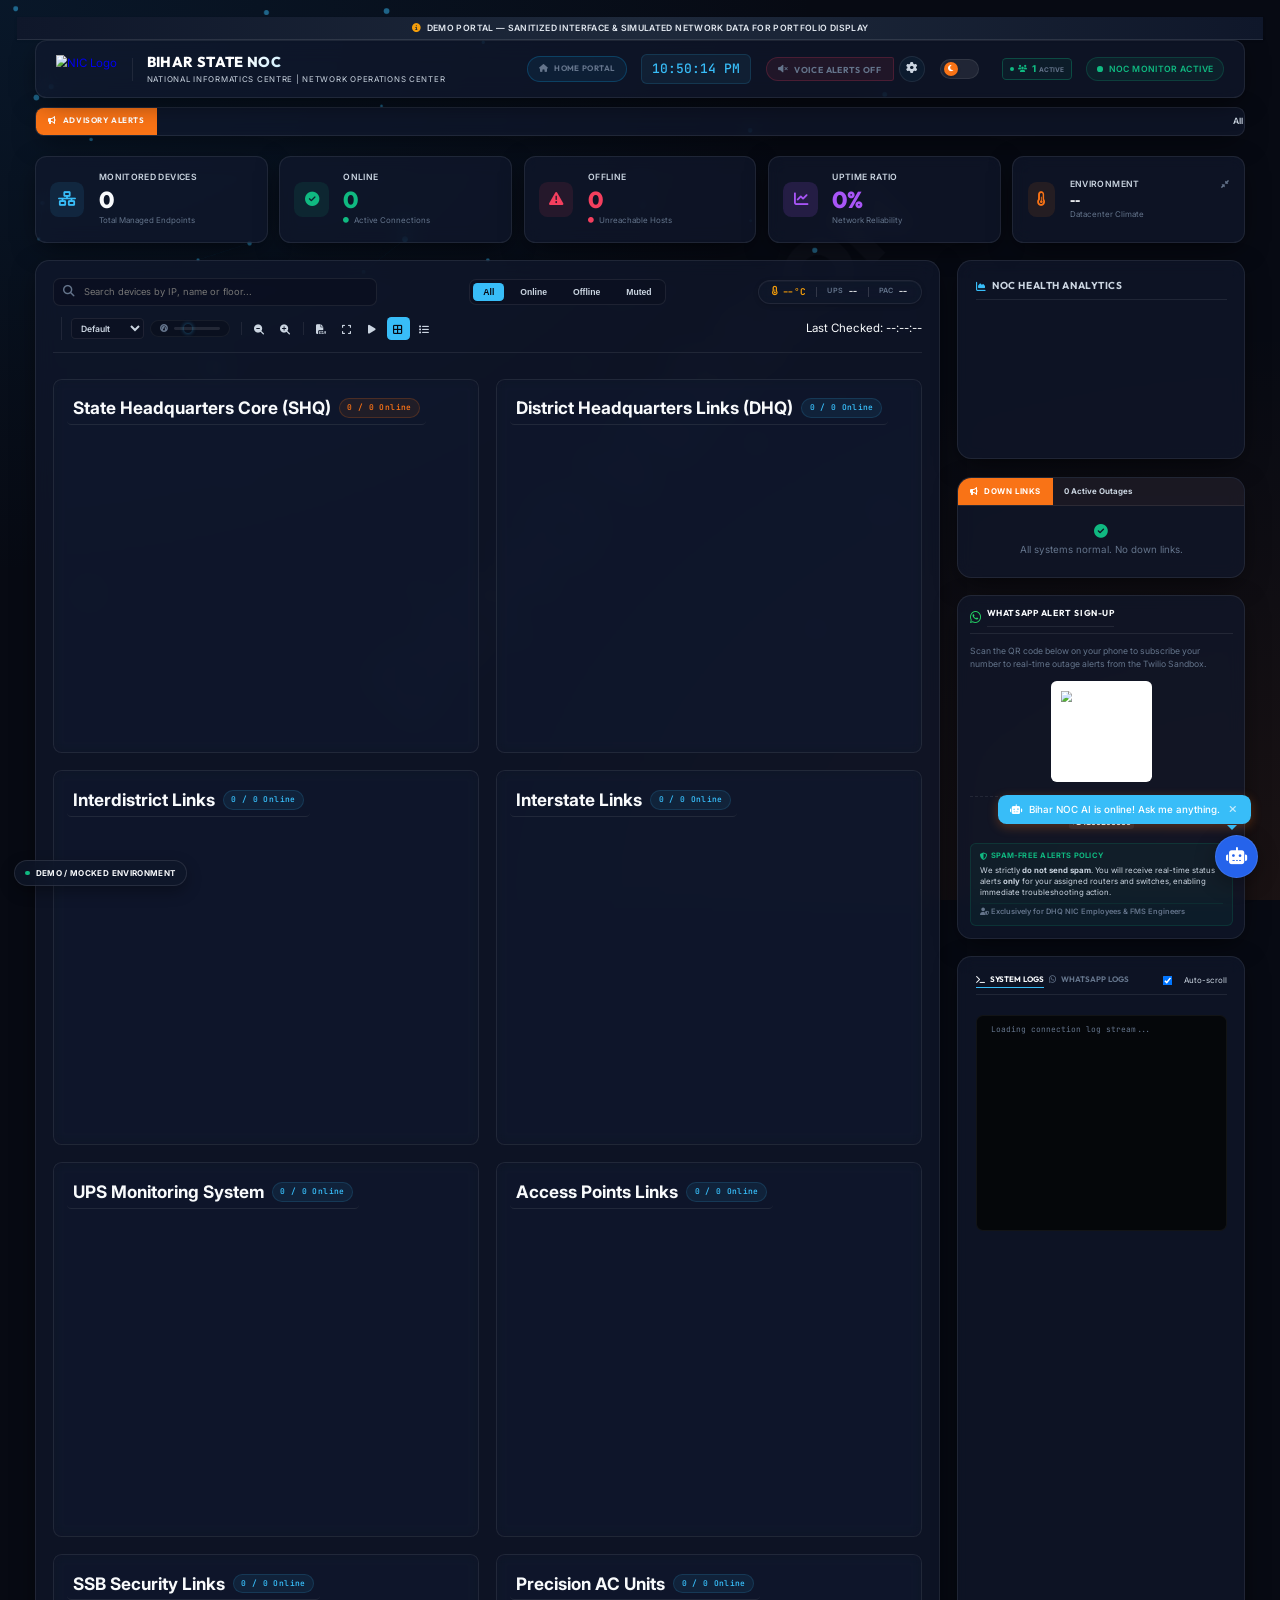
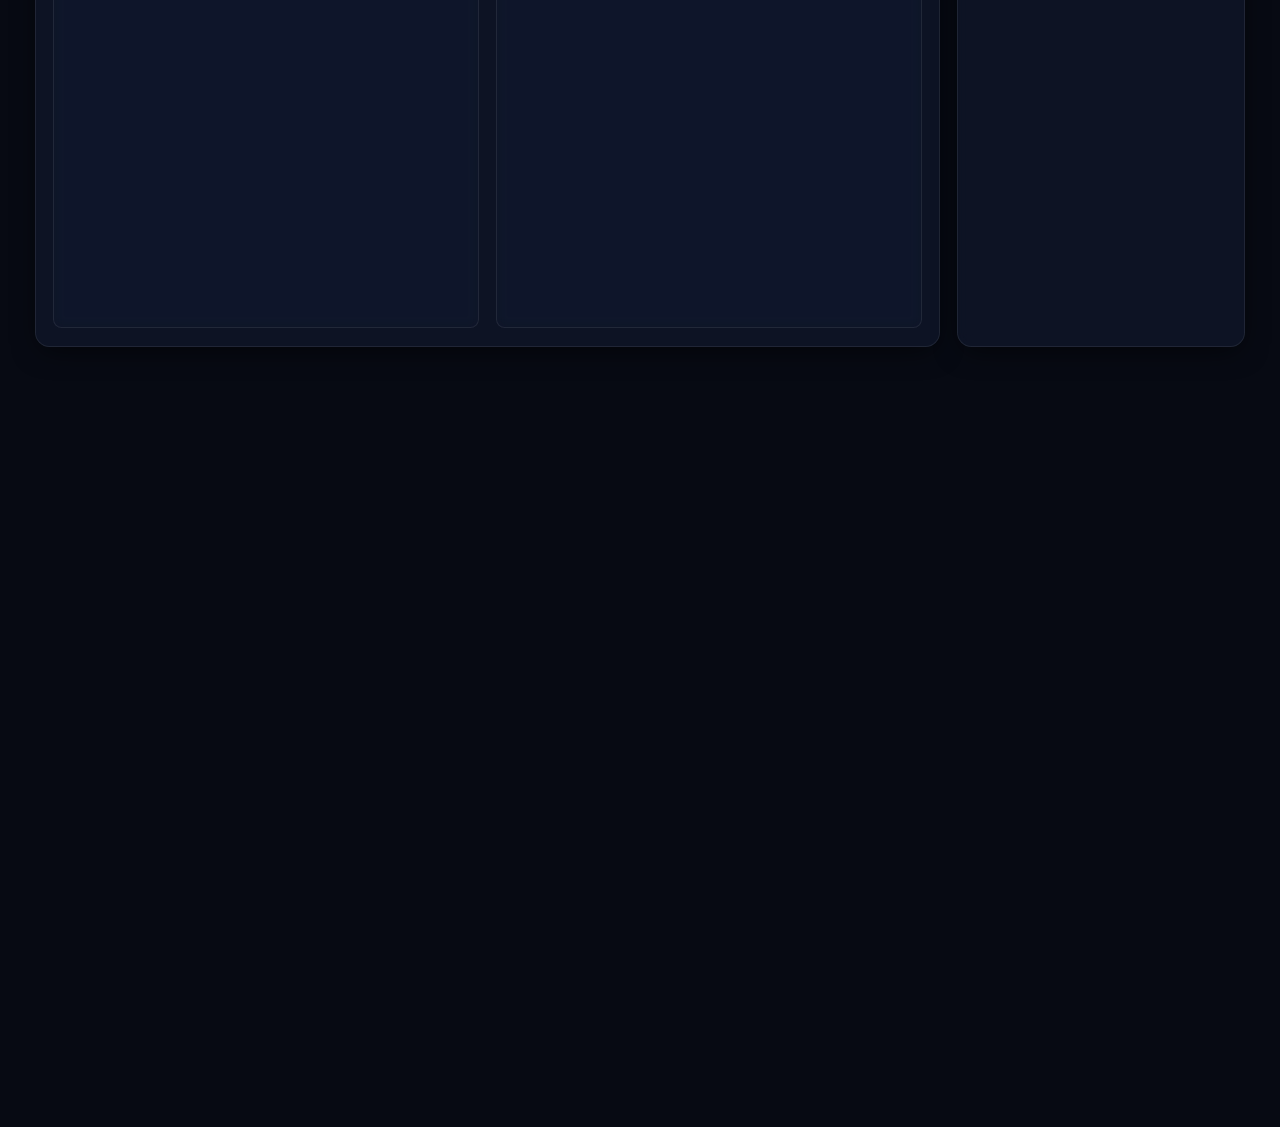
==== commit 24cd0342: "sec(sanitization): sanitize all internal government IP addresses to 10.X.X.0 across all telemetry, c" ====
--- a/alert/index.html
+++ b/alert/index.html
@@ -622,7 +622,7 @@
                 <span class="modal-badge-status" id="modal-status-badge">UP</span>
                 <h2 id="modal-title-desc">Device Diagnostics</h2>
                 <div class="modal-ip-actions-container">
-                    <p id="modal-title-ip" class="font-mono">10.99.11.254</p>
+                    <p id="modal-title-ip" class="font-mono">10.X.X.0</p>
                     <div class="modal-ip-quick-links">
                         <button class="modal-ip-btn" id="modal-ip-copy" title="Copy IP Address">
                             <i class="far fa-copy"></i> Copy
